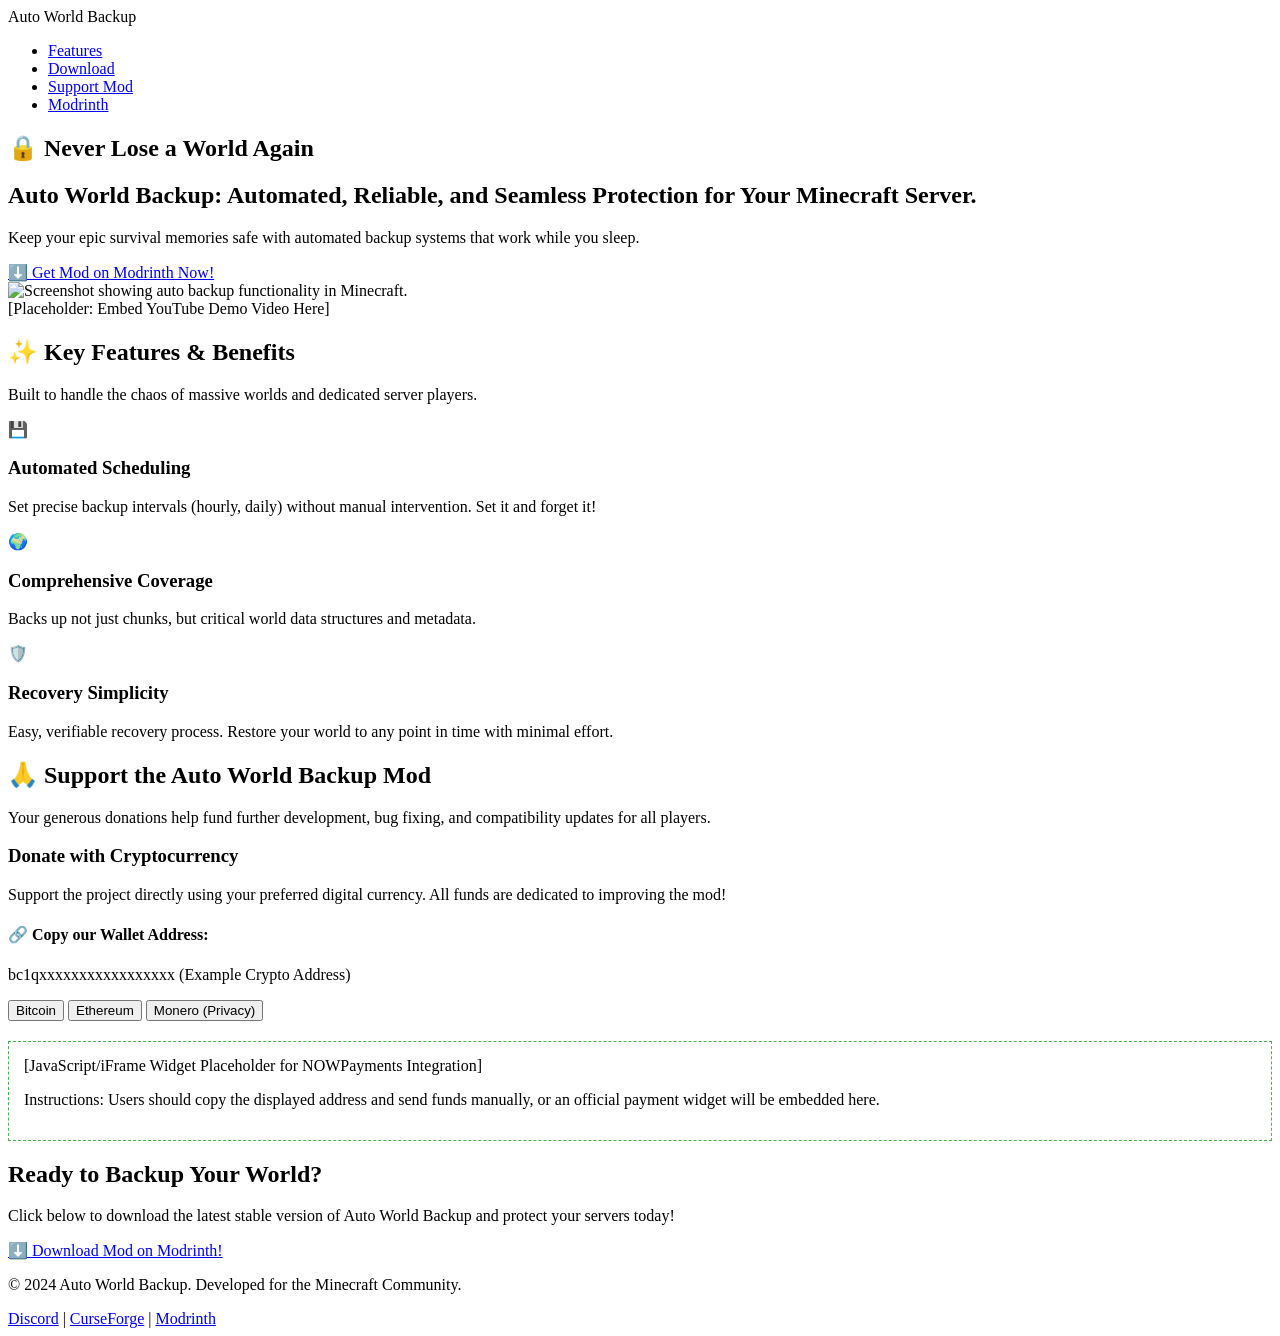
==== index.html @ f79dbda8 "Add files via upload" ====
<!DOCTYPE html>
<html lang="en">
<head>
    <meta charset="UTF-8">
    <meta name="viewport" content="width=device-width, initial-scale=1.0">
    <title>Auto World Backup | Minecraft Mod</title>
    <!-- Link the CSS file -->
    <link rel="stylesheet" href="css/style.css">
    <!-- Basic accessibility improvement (optional: use a Google Font link here) -->
    <link href="https://fonts.googleapis.com/css2?family=Press+Start+2P&display=swap&family=Roboto:wght@400;700&display=swap" rel="stylesheet">
</head>

<body>
    <!-- Header and Navigation -->
    <header class="container nav-bar">
        <div class="logo">Auto World Backup</div>
        <nav role="navigation" aria-label="Main navigation">
            <ul>
                <li><a href="#features">Features</a></li>
                <li><a href="#download">Download</a></li>
                <li><a href="#donate">Support Mod</a></li>
                <li><a href="#" class="cta-button nav-btn-cta">Modrinth</a></li>
            </ul>
        </nav>
    </header>

    <!-- Hero Section (Promotional Showcase) -->
    <section id="hero" class="hero-section">
        <div class="container hero-content">
            <h1>🔒 Never Lose a World Again</h1>
            <h2>Auto World Backup: Automated, Reliable, and Seamless Protection for Your Minecraft Server.</h2>
            <p class="subheading">Keep your epic survival memories safe with automated backup systems that work while you sleep.</p>
            
            <!-- Primary Download CTA -->
            <a href="https://modrinth.com/mod/auto-backup-world" target="_blank" class="cta-button large-cta">
                ⬇️ Get Mod on Modrinth Now!
            </a>

            <div class="hero-visuals">
                <!-- Placeholder for video or main screenshot -->
                <img src="assets/img/mod-screenshot-1.png" alt="Screenshot showing auto backup functionality in Minecraft." class="responsive-image">
                <div class="video-placeholder">[Placeholder: Embed YouTube Demo Video Here]</div>
            </div>
        </div>
    </section>

    <!-- Features Section -->
    <section id="features" class="section bg-darker">
        <div class="container">
            <h2 class="section-title">✨ Key Features & Benefits</h2>
            <p class="section-subtitle">Built to handle the chaos of massive worlds and dedicated server players.</p>

            <div class="feature-grid">
                <!-- Feature 1 -->
                <div class="feature-card fade-in" aria-labelledby="feature1-title">
                    <span class="icon">💾</span>
                    <h3>Automated Scheduling</h3>
                    <p id="feature1-title">Set precise backup intervals (hourly, daily) without manual intervention. Set it and forget it!</p>
                </div>

                <!-- Feature 2 -->
                <div class="feature-card fade-in" aria-labelledby="feature2-title">
                    <span class="icon">🌍</span>
                    <h3>Comprehensive Coverage</h3>
                    <p id="feature2-title">Backs up not just chunks, but critical world data structures and metadata.</p>
                </div>

                <!-- Feature 3 -->
                <div class="feature-card fade-in" aria-labelledby="feature3-title">
                    <span class="icon">🛡️</span>
                    <h3>Recovery Simplicity</h3>
                    <p id="feature3-title">Easy, verifiable recovery process. Restore your world to any point in time with minimal effort.</p>
                </div>
            </div>
        </div>
    </section>

    <!-- Donation/Support Section (NOWPayments Integration) -->
    <section id="donate" class="section donation-section">
        <div class="container donate-content">
            <h2>🙏 Support the Auto World Backup Mod</h2>
            <p class="subtitle">Your generous donations help fund further development, bug fixing, and compatibility updates for all players.</p>
            
            <!-- Donation CTA Block -->
            <div class="donation-box">
                <h3>Donate with Cryptocurrency</h3>
                <p>Support the project directly using your preferred digital currency. All funds are dedicated to improving the mod!</p>

                <!-- Placeholder for NOWPayments Widget/Inputs -->
                <div id="nowpayments-widget" class="npw-placeholder">
                    <h4>🔗 Copy our Wallet Address:</h4>
                    <p class="address">bc1qxxxxxxxxxxxxxxxxx (Example Crypto Address)</p>
                    
                    <div class="crypto-buttons">
                        <button class="donate-btn" data-coin="BTC">Bitcoin</button>
                        <button class="donate-btn" data-coin="ETH">Ethereum</button>
                        <button class="donate-btn" data-coin="XMR">Monero (Privacy)</button>
                    </div>

                    <!-- This is where the actual NOWPayments JS widget embed will go -->
                    <div id="nowpayments-form-area" style="margin-top: 20px; padding: 15px; border: 1px dashed #4CAF50;">
                        [JavaScript/iFrame Widget Placeholder for NOWPayments Integration]
                        <p>Instructions: Users should copy the displayed address and send funds manually, or an official payment widget will be embedded here.</p>
                    </div>
                </div>
            </div>
        </div>
    </section>

    <!-- Final CTA / Download Repeat -->
    <section id="download" class="hero-cta bg-secondary">
        <div class="container cta-content">
            <h2>Ready to Backup Your World?</h2>
            <p>Click below to download the latest stable version of Auto World Backup and protect your servers today!</p>
             <a href="https://modrinth.com/mod/auto-backup-world" target="_blank" class="cta-button large-cta cta-final">
                ⬇️ Download Mod on Modrinth!
            </a>
        </div>
    </section>

    <!-- Footer -->
    <footer>
        <div class="container">
            <p>&copy; 2024 Auto World Backup. Developed for the Minecraft Community.</p>
            <div class="social-links" role="list">
                <a href="#" aria-label="Discord link">Discord</a> |
                <a href="#" aria-label="CurseForge link">CurseForge</a> |
                <a href="#" aria-label="Modrinth link">Modrinth</a>
            </div>
        </div>
    </footer>

    <!-- Link the JavaScript file -->
    <script src="js/script.js"></script>
</body>
</html>
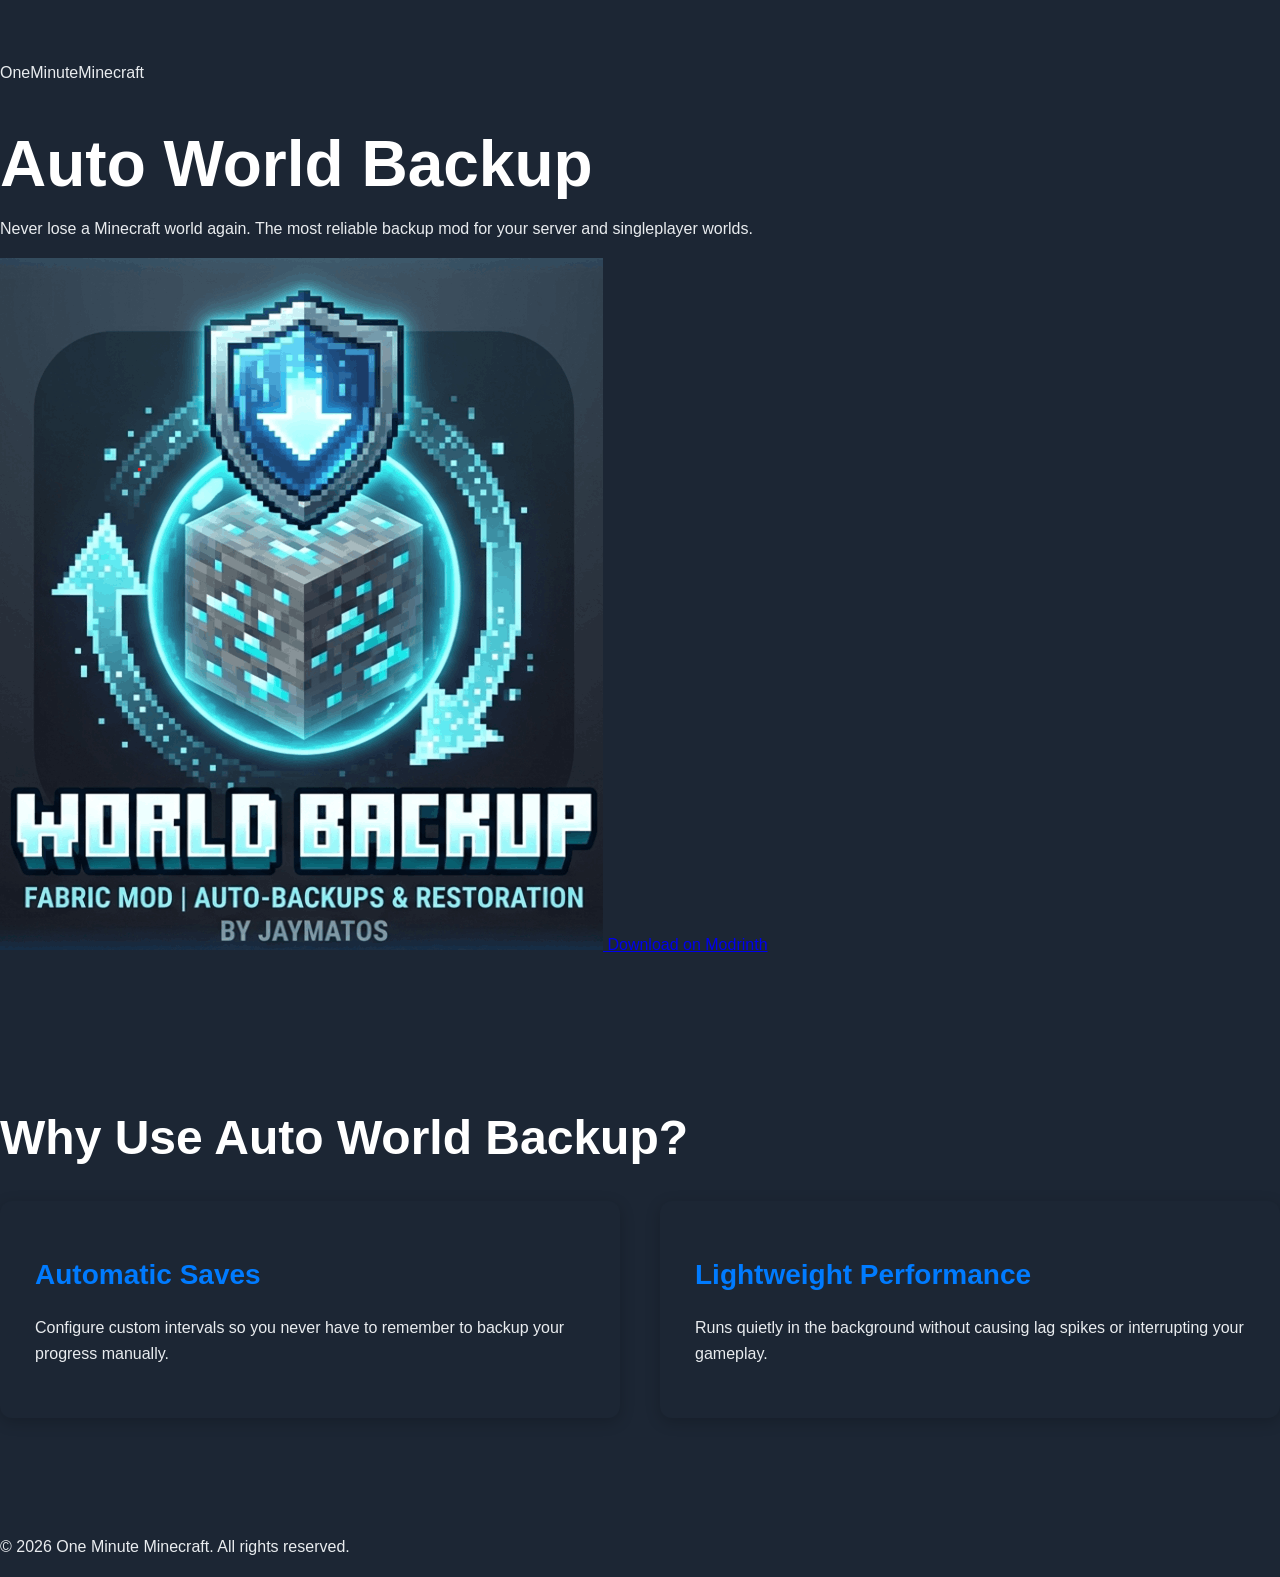
==== commit 015e56a5: "Update index.html" ====
--- a/index.html
+++ b/index.html
@@ -3,134 +3,43 @@
 <head>
     <meta charset="UTF-8">
     <meta name="viewport" content="width=device-width, initial-scale=1.0">
-    <title>Auto World Backup | Minecraft Mod</title>
-    <!-- Link the CSS file -->
+    <title>Auto World Backup | One Minute Minecraft</title>
     <link rel="stylesheet" href="css/style.css">
-    <!-- Basic accessibility improvement (optional: use a Google Font link here) -->
-    <link href="https://fonts.googleapis.com/css2?family=Press+Start+2P&display=swap&family=Roboto:wght@400;700&display=swap" rel="stylesheet">
+    <!-- Clean, modern sans-serif font -->
+    <link href="https://fonts.googleapis.com/css2?family=Inter:wght@400;600;800&display=swap" rel="stylesheet">
 </head>
+<body>
+    <nav class="navbar">
+        <div class="logo">OneMinuteMinecraft</div>
+    </nav>
 
-<body>
-    <!-- Header and Navigation -->
-    <header class="container nav-bar">
-        <div class="logo">Auto World Backup</div>
-        <nav role="navigation" aria-label="Main navigation">
-            <ul>
-                <li><a href="#features">Features</a></li>
-                <li><a href="#download">Download</a></li>
-                <li><a href="#donate">Support Mod</a></li>
-                <li><a href="#" class="cta-button nav-btn-cta">Modrinth</a></li>
-            </ul>
-        </nav>
+    <header class="hero" id="top">
+        <div class="hero-content">
+            <h1>Auto World Backup</h1>
+            <p>Never lose a Minecraft world again. The most reliable backup mod for your server and singleplayer worlds.</p>
+            <a href="https://modrinth.com/mod/auto-world-backup" class="btn modrinth-btn" target="_blank" rel="noopener noreferrer">
+                <img src="img/modrinth_logo.png" alt="Modrinth Logo" class="btn-icon">
+                Download on Modrinth
+            </a>
+        </div>
     </header>
 
-    <!-- Hero Section (Promotional Showcase) -->
-    <section id="hero" class="hero-section">
-        <div class="container hero-content">
-            <h1>🔒 Never Lose a World Again</h1>
-            <h2>Auto World Backup: Automated, Reliable, and Seamless Protection for Your Minecraft Server.</h2>
-            <p class="subheading">Keep your epic survival memories safe with automated backup systems that work while you sleep.</p>
-            
-            <!-- Primary Download CTA -->
-            <a href="https://modrinth.com/mod/auto-backup-world" target="_blank" class="cta-button large-cta">
-                ⬇️ Get Mod on Modrinth Now!
-            </a>
-
-            <div class="hero-visuals">
-                <!-- Placeholder for video or main screenshot -->
-                <img src="assets/img/mod-screenshot-1.png" alt="Screenshot showing auto backup functionality in Minecraft." class="responsive-image">
-                <div class="video-placeholder">[Placeholder: Embed YouTube Demo Video Here]</div>
+    <section class="features" id="features">
+        <h2>Why Use Auto World Backup?</h2>
+        <div class="feature-grid">
+            <div class="feature-card">
+                <h3>Automatic Saves</h3>
+                <p>Configure custom intervals so you never have to remember to backup your progress manually.</p>
+            </div>
+            <div class="feature-card">
+                <h3>Lightweight Performance</h3>
+                <p>Runs quietly in the background without causing lag spikes or interrupting your gameplay.</p>
             </div>
         </div>
     </section>
 
-    <!-- Features Section -->
-    <section id="features" class="section bg-darker">
-        <div class="container">
-            <h2 class="section-title">✨ Key Features & Benefits</h2>
-            <p class="section-subtitle">Built to handle the chaos of massive worlds and dedicated server players.</p>
-
-            <div class="feature-grid">
-                <!-- Feature 1 -->
-                <div class="feature-card fade-in" aria-labelledby="feature1-title">
-                    <span class="icon">💾</span>
-                    <h3>Automated Scheduling</h3>
-                    <p id="feature1-title">Set precise backup intervals (hourly, daily) without manual intervention. Set it and forget it!</p>
-                </div>
-
-                <!-- Feature 2 -->
-                <div class="feature-card fade-in" aria-labelledby="feature2-title">
-                    <span class="icon">🌍</span>
-                    <h3>Comprehensive Coverage</h3>
-                    <p id="feature2-title">Backs up not just chunks, but critical world data structures and metadata.</p>
-                </div>
-
-                <!-- Feature 3 -->
-                <div class="feature-card fade-in" aria-labelledby="feature3-title">
-                    <span class="icon">🛡️</span>
-                    <h3>Recovery Simplicity</h3>
-                    <p id="feature3-title">Easy, verifiable recovery process. Restore your world to any point in time with minimal effort.</p>
-                </div>
-            </div>
-        </div>
-    </section>
-
-    <!-- Donation/Support Section (NOWPayments Integration) -->
-    <section id="donate" class="section donation-section">
-        <div class="container donate-content">
-            <h2>🙏 Support the Auto World Backup Mod</h2>
-            <p class="subtitle">Your generous donations help fund further development, bug fixing, and compatibility updates for all players.</p>
-            
-            <!-- Donation CTA Block -->
-            <div class="donation-box">
-                <h3>Donate with Cryptocurrency</h3>
-                <p>Support the project directly using your preferred digital currency. All funds are dedicated to improving the mod!</p>
-
-                <!-- Placeholder for NOWPayments Widget/Inputs -->
-                <div id="nowpayments-widget" class="npw-placeholder">
-                    <h4>🔗 Copy our Wallet Address:</h4>
-                    <p class="address">bc1qxxxxxxxxxxxxxxxxx (Example Crypto Address)</p>
-                    
-                    <div class="crypto-buttons">
-                        <button class="donate-btn" data-coin="BTC">Bitcoin</button>
-                        <button class="donate-btn" data-coin="ETH">Ethereum</button>
-                        <button class="donate-btn" data-coin="XMR">Monero (Privacy)</button>
-                    </div>
-
-                    <!-- This is where the actual NOWPayments JS widget embed will go -->
-                    <div id="nowpayments-form-area" style="margin-top: 20px; padding: 15px; border: 1px dashed #4CAF50;">
-                        [JavaScript/iFrame Widget Placeholder for NOWPayments Integration]
-                        <p>Instructions: Users should copy the displayed address and send funds manually, or an official payment widget will be embedded here.</p>
-                    </div>
-                </div>
-            </div>
-        </div>
-    </section>
-
-    <!-- Final CTA / Download Repeat -->
-    <section id="download" class="hero-cta bg-secondary">
-        <div class="container cta-content">
-            <h2>Ready to Backup Your World?</h2>
-            <p>Click below to download the latest stable version of Auto World Backup and protect your servers today!</p>
-             <a href="https://modrinth.com/mod/auto-backup-world" target="_blank" class="cta-button large-cta cta-final">
-                ⬇️ Download Mod on Modrinth!
-            </a>
-        </div>
-    </section>
-
-    <!-- Footer -->
     <footer>
-        <div class="container">
-            <p>&copy; 2024 Auto World Backup. Developed for the Minecraft Community.</p>
-            <div class="social-links" role="list">
-                <a href="#" aria-label="Discord link">Discord</a> |
-                <a href="#" aria-label="CurseForge link">CurseForge</a> |
-                <a href="#" aria-label="Modrinth link">Modrinth</a>
-            </div>
-        </div>
+        <p>&copy; 2026 One Minute Minecraft. All rights reserved.</p>
     </footer>
-
-    <!-- Link the JavaScript file -->
-    <script src="js/script.js"></script>
 </body>
 </html>
--- a/css/style.css
+++ b/css/style.css
@@ -0,0 +1,259 @@
+/* ============================================================== */
+/* REVITALIZED GLOBAL STYLESHEET: AUTO WORLD BACKUP V2.0         */
+/* Goal: Modern, professional, high-contrast, and fluid UX experience. */
+/* =============================================================== */
+
+/* -------------------------- 1. COLOR PALETTE & VARIABLES -------------------------- */
+
+/* Defining a sophisticated palette suitable for tech/gaming aesthetics */
+:root {
+    /* Primary Colors (Minecraft/Tech Inspired) */
+    --color-primary: #007bff;       /* Vibrant Blue - Reliability, Technology */
+    --color-secondary: #ffc107;     /* Amber Yellow - Accent, Warning, Highlight */
+    --color-success: #28a745;      /* Green - Success, Action (e.g., Backup Complete) */
+
+    /* Neutral & Background Colors */
+    --color-dark-navy: #1c2634;    /* Deep Charcoal/Navy - Main background color */
+    --color-card-bg: #273548;      /* Slightly lighter dark for cards/sections */
+    --color-text-light: #e9ecef;   /* Off-white text (better contrast than pure white) */
+    --color-text-muted: #adb5bd;   /* Gray for secondary info, subtitles */
+
+    /* Transitions & Easing */
+    --transition-duration: 0.3s;
+    --transition-timing: cubic-bezier(0.25, 0.8, 0.25, 1); /* Smooth ease-in-out curve */
+}
+
+/* -------------------------- 2. BASE & RESET STYLES -------------------------- */
+
+* {
+    box-sizing: border-box;
+}
+
+body {
+    font-family: 'Roboto', sans-serif; /* Highly readable, modern standard font */
+    line-height: 1.65;
+    color: var(--color-text-light);
+    background-color: var(--color-dark-navy);
+    margin: 0;
+    padding-top: 60px; /* Space for fixed header */
+}
+
+/* Utility Class for Flexbox Layout */
+.flex {
+    display: flex;
+    gap: 20px;
+    align-items: center;
+}
+
+/* Container Padding */
+.container {
+    max-width: 1280px;
+    margin: 0 auto;
+    padding: 0 25px;
+}
+
+
+/* -------------------------- 3. TYPOGRAPHY ENHANCEMENT -------------------------- */
+
+h1, h2, h3 {
+    font-family: 'Press Start 2P', cursive, sans-serif; /* Keep the gaming flair for headings */
+    color: #ffffff;
+    margin-bottom: 0.8rem;
+}
+
+/* Heading Sizes (Responsive Scaling) */
+h1 { font-size: clamp(2.5rem, 6vw, 4rem); line-height: 1.1; margin-bottom: 0.5rem;}
+h2 { font-size: clamp(2rem, 4vw, 3rem); margin-bottom: 1.5rem; }
+h3 { font-size: 1.75rem; color: var(--color-primary); margin-top: 1rem; }
+
+p {
+    margin-bottom: 1rem;
+}
+
+/* Subheadings and Lead Paragraphs */
+.lead, .subheading {
+    font-size: 1.25rem;
+    color: var(--color-text-light);
+    max-width: 800px;
+    margin: 0 auto 30px;
+}
+
+/* -------------------------- 4. ANIMATIONS & TRANSITIONS (The "Polish") -------------------------- */
+
+/* General rule for smooth transitions on all interactive elements */
+button, a, .card {
+    transition: transform var(--transition-duration) var(--transition-timing), 
+                box-shadow var(--transition-duration) var(--transition-timing);
+}
+
+/* Subtle lift effect on hover for cards/buttons */
+.hover-lift {
+    transition: all var(--transition-duration) ease-in-out;
+    box-shadow: 0 8px 25px rgba(0, 0, 0, 0.3);
+}
+
+/* Fade-in effect for sections (Can be triggered by JS on scroll) */
+@keyframes fadeIn {
+    from { opacity: 0; transform: translateY(20px); }
+    to { opacity: 1; transform: translateY(0); }
+}
+.animate-fade-in {
+    opacity: 0; /* Initial state for JS to trigger the animation */
+    animation: fadeIn 0.8s ease-out forwards;
+}
+
+/* -------------------------- 5. COMPONENT STYLING -------------------------- */
+
+/* --- Navigation Bar (Header) --- */
+.nav-bar {
+    background-color: var(--color-card-bg);
+    position: fixed; /* Keeps navigation visible while scrolling */
+    width: 100%;
+    z-index: 1000;
+    box-shadow: 0 4px 15px rgba(0, 0, 0, 0.3);
+}
+
+/* --- Buttons & CTAs (Crucial UX Element) --- */
+.cta-button {
+    display: inline-block;
+    padding: 12px 30px;
+    border-radius: 8px;
+    font-weight: 700;
+    text-transform: uppercase;
+    letter-spacing: 0.5px;
+    cursor: pointer;
+    /* Base appearance */
+    background-color: var(--color-success); /* Use the primary success color here */
+    color: #fff;
+    border: none;
+}
+
+/* Primary large button style */
+.large {
+    padding: 15px 40px;
+    font-size: 1.2em;
+    margin: 30px auto;
+    display: block; /* Forces it to take up its own line for visual impact */
+}
+
+/* Enhanced Hover Effect */
+.cta-button:hover {
+    background-color: #218838; /* Slightly darker green on hover */
+    transform: translateY(-3px); /* Subtle lift animation */
+    box-shadow: 0 6px 20px rgba(40, 167, 69, 0.4);
+}
+
+/* Secondary buttons (like navigation links) */
+.cta-link {
+    color: var(--color-secondary);
+    border: 1px solid var(--color-secondary);
+    padding: 8px 15px;
+    border-radius: 5px;
+}
+.cta-link:hover {
+    background-color: #ffdd79;
+    color: var(--color-dark-navy);
+    transform: none; /* Override hover lift for the nav */
+    box-shadow: none;
+}
+
+/* --- Section Styling --- */
+section {
+    padding: 100px 0;
+}
+
+.bg-secondary {
+    background-color: var(--color-card-bg);
+}
+
+/* Feature Cards (The most critical component for visual appeal) */
+.feature-grid {
+    display: grid;
+    grid-template-columns: repeat(auto-fit, minmax(300px, 1fr));
+    gap: 40px;
+}
+
+.feature-card {
+    background: var(--color-dark-navy); /* Use the deepest color for contrast */
+    padding: 35px;
+    border-radius: 12px;
+    box-shadow: 0 4px 15px rgba(0, 0, 0, 0.2);
+}
+
+/* Hover Effect Enhancement */
+.feature-card:hover {
+    transform: translateY(-8px); /* More noticeable lift */
+    box-shadow: 0 15px 35px rgba(0, 0, 0, 0.6), var(--color-primary) 0 0 1px;
+}
+
+/* --- Donation Section Styling (Crypto & Buttons) --- */
+#donation {
+    background-color: #1d273a; /* Slightly distinct background for the support section */
+}
+
+.donation-box h3 {
+    margin-bottom: 20px;
+}
+
+/* Button Groups for Crypto selection */
+.crypto-button-group {
+    display: flex;
+    justify-content: center;
+    gap: 15px;
+    flex-wrap: wrap;
+}
+.donate-btn {
+    padding: 10px 25px;
+    background-color: var(--color-primary);
+    color: #fff;
+    border: none;
+    border-radius: 6px;
+    cursor: pointer;
+    transition: background-color 0.2s, transform 0.1s;
+}
+
+.donate-btn:hover {
+    background-color: var(--color-success);
+    transform: translateY(-2px);
+}
+
+
+/* -------------------------- 6. RESPONSIVENESS (Mobile First) -------------------------- */
+
+@media (max-width: 992px) {
+    h1 { font-size: clamp(2rem, 8vw, 3rem); }
+    h2 { font-size: clamp(1.75rem, 4vw, 2.2rem); }
+
+    /* Adjusting the main layout to stack content on smaller screens */
+    .hero-visuals {
+        flex-direction: column;
+        text-align: center;
+    }
+    .text-content {
+        order: 1; /* Ensure text comes first on mobile view */
+    }
+
+     /* Feature Grid collapses gracefully */
+    .feature-grid {
+        grid-template-columns: 1fr;
+    }
+}
+
+@media (max-width: 576px) {
+    .nav-bar {
+        padding: 10px 25px;
+    }
+    /* Stack navigation items vertically */
+    nav ul {
+        flex-direction: column;
+        gap: 10px;
+        text-align: center;
+    }
+    .cta-link {
+        margin-top: 10px;
+    }
+
+    .container {
+        padding: 0 15px;
+    }
+}
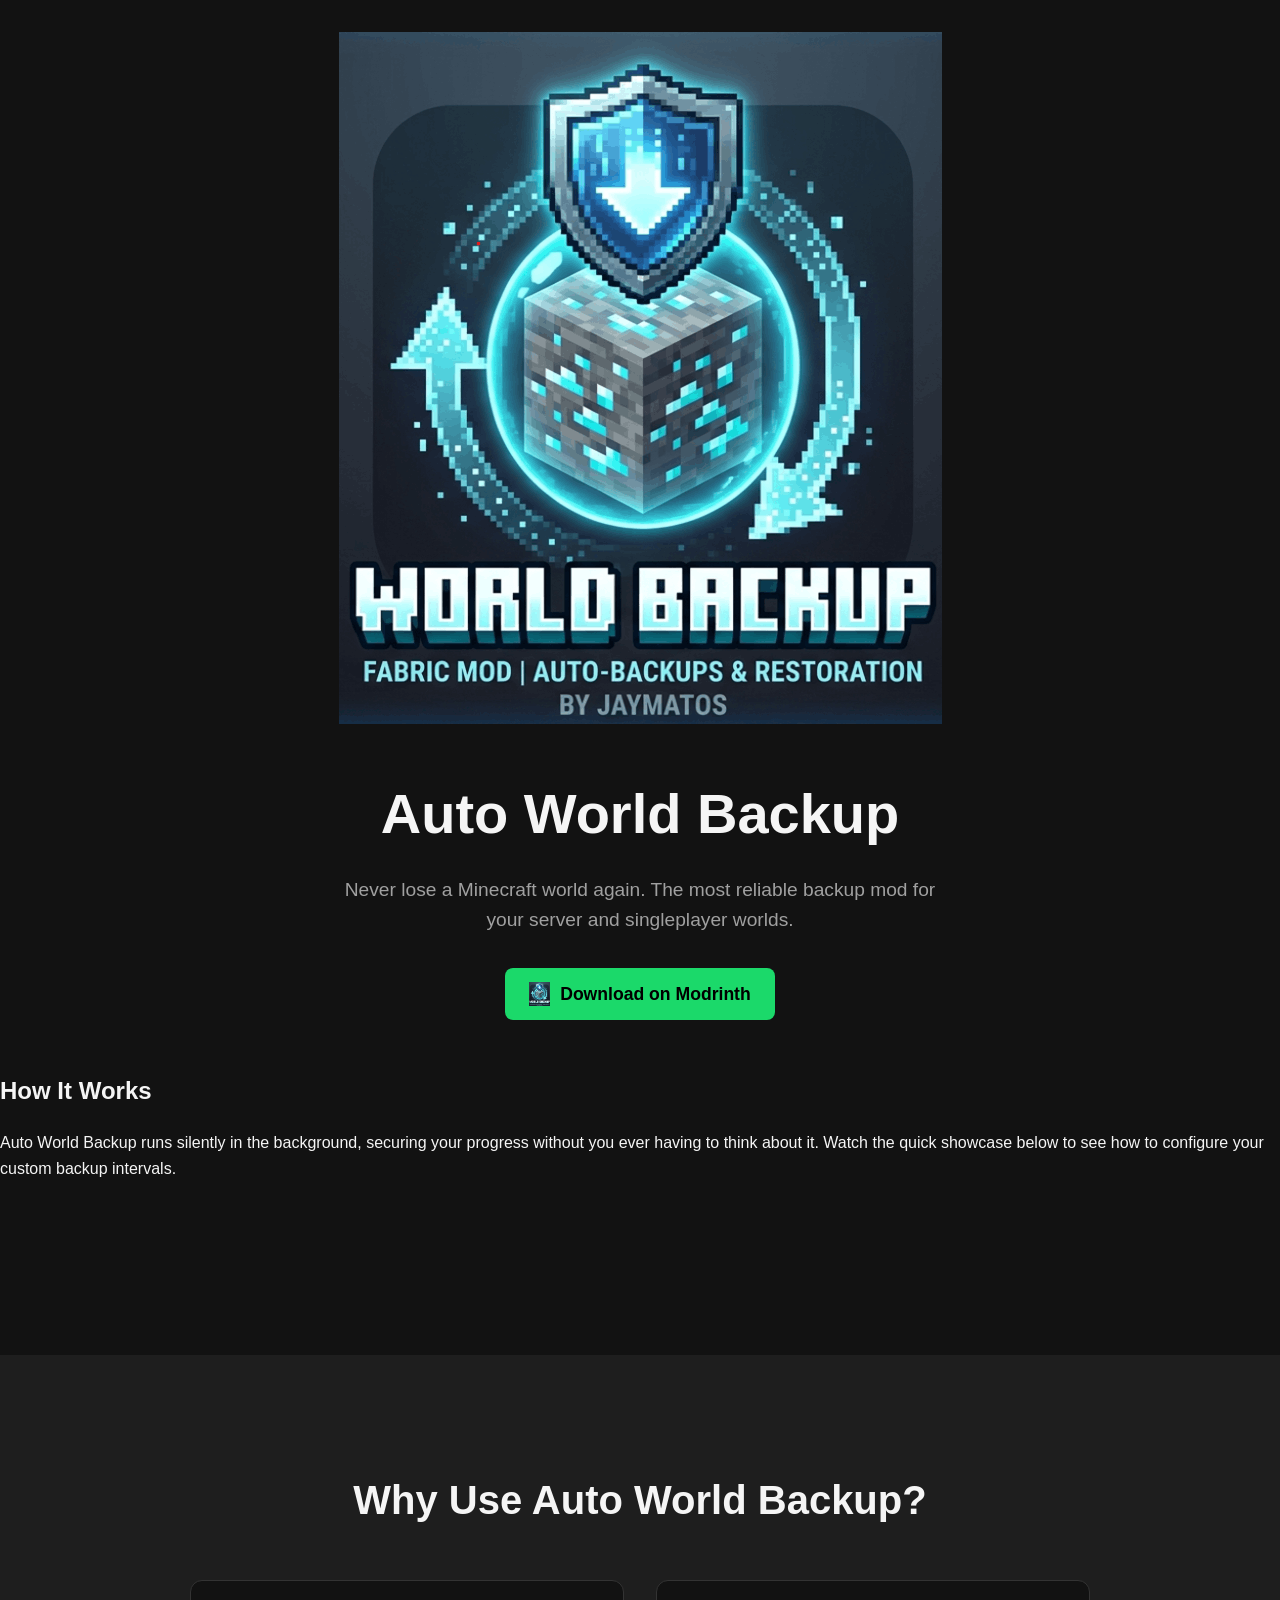
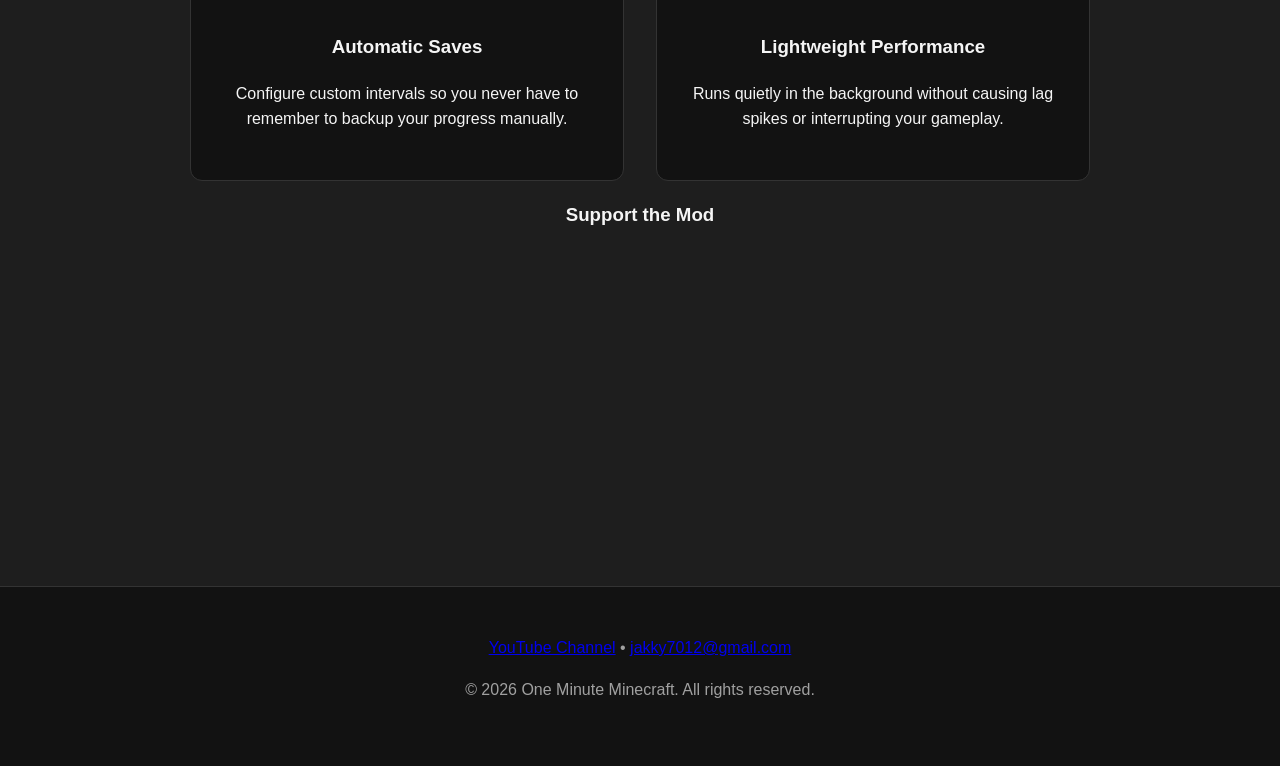
==== commit bf26b910: "Update index.html" ====
--- a/index.html
+++ b/index.html
@@ -3,18 +3,25 @@
 <head>
     <meta charset="UTF-8">
     <meta name="viewport" content="width=device-width, initial-scale=1.0">
-    <title>Auto World Backup | One Minute Minecraft</title>
+    
+    <!-- SEO Optimization -->
+    <title>Auto World Backup Mod | Reliable Minecraft World Saves</title>
+    <meta name="description" content="Download Auto World Backup for Minecraft. A lightweight, reliable mod for automatic server and singleplayer world saves. Never lose your Minecraft world again.">
+    
+    <!-- Website Icon (Favicon) -->
+    <link rel="icon" type="image/png" href="img/modrinth_logo.png">
+    
     <link rel="stylesheet" href="css/style.css">
-    <!-- Clean, modern sans-serif font -->
     <link href="https://fonts.googleapis.com/css2?family=Inter:wght@400;600;800&display=swap" rel="stylesheet">
 </head>
 <body>
-    <nav class="navbar">
-        <div class="logo">OneMinuteMinecraft</div>
-    </nav>
+    <!-- Top Nav has been removed as requested -->
 
     <header class="hero" id="top">
         <div class="hero-content">
+            <!-- Big Hero Icon -->
+            <img src="img/modrinth_logo.png" alt="Auto World Backup Icon" class="hero-icon">
+            
             <h1>Auto World Backup</h1>
             <p>Never lose a Minecraft world again. The most reliable backup mod for your server and singleplayer worlds.</p>
             <a href="https://modrinth.com/mod/auto-world-backup" class="btn modrinth-btn" target="_blank" rel="noopener noreferrer">
@@ -24,22 +31,54 @@
         </div>
     </header>
 
+    <!-- New Video & Description Section -->
+    <section class="video-showcase">
+        <div class="showcase-content reveal-hidden">
+            <h2>How It Works</h2>
+            <p>Auto World Backup runs silently in the background, securing your progress without you ever having to think about it. Watch the quick showcase below to see how to configure your custom backup intervals.</p>
+            
+            <!-- YouTube Video Placeholder -->
+            <div class="video-wrapper">
+                <!-- Replace 'YOUR_VIDEO_ID' with the actual ID from your YouTube link later -->
+                <iframe src="https://www.youtube.com/embed/YOUR_VIDEO_ID" title="YouTube video player" frameborder="0" allow="accelerometer; autoplay; clipboard-write; encrypted-media; gyroscope; picture-in-picture" allowfullscreen></iframe>
+            </div>
+        </div>
+    </section>
+
     <section class="features" id="features">
         <h2>Why Use Auto World Backup?</h2>
         <div class="feature-grid">
-            <div class="feature-card">
+            <div class="feature-card reveal-hidden">
                 <h3>Automatic Saves</h3>
                 <p>Configure custom intervals so you never have to remember to backup your progress manually.</p>
             </div>
-            <div class="feature-card">
+            <div class="feature-card reveal-hidden">
                 <h3>Lightweight Performance</h3>
                 <p>Runs quietly in the background without causing lag spikes or interrupting your gameplay.</p>
+            </div>
+        </div>
+
+        <!-- NOWpayments Donation Box Section -->
+        <div class="donation-section reveal-hidden">
+            <h3>Support the Mod</h3>
+            <div class="donation-box">
+                <!-- NOWpayments Iframe Placeholder -->
+                <!-- You will paste the iframe code NOWpayments gives you right here -->
+                <iframe src="about:blank" width="100%" height="250" style="border: none;" title="NOWpayments Donation Box"></iframe>
             </div>
         </div>
     </section>
 
     <footer>
+        <!-- New YouTube and Email Links -->
+        <div class="footer-links">
+            <a href="https://www.youtube.com/@JakkyOneMinute" target="_blank" rel="noopener noreferrer">YouTube Channel</a>
+            <span class="divider">•</span>
+            <a href="mailto:jakky7012@gmail.com">jakky7012@gmail.com</a>
+        </div>
         <p>&copy; 2026 One Minute Minecraft. All rights reserved.</p>
     </footer>
+
+    <script src="js/script.js"></script>
 </body>
 </html>
--- a/css/style.css
+++ b/css/style.css
@@ -1,259 +1,155 @@
-/* ============================================================== */
-/* REVITALIZED GLOBAL STYLESHEET: AUTO WORLD BACKUP V2.0         */
-/* Goal: Modern, professional, high-contrast, and fluid UX experience. */
-/* =============================================================== */
-
-/* -------------------------- 1. COLOR PALETTE & VARIABLES -------------------------- */
-
-/* Defining a sophisticated palette suitable for tech/gaming aesthetics */
-:root {
-    /* Primary Colors (Minecraft/Tech Inspired) */
-    --color-primary: #007bff;       /* Vibrant Blue - Reliability, Technology */
-    --color-secondary: #ffc107;     /* Amber Yellow - Accent, Warning, Highlight */
-    --color-success: #28a745;      /* Green - Success, Action (e.g., Backup Complete) */
-
-    /* Neutral & Background Colors */
-    --color-dark-navy: #1c2634;    /* Deep Charcoal/Navy - Main background color */
-    --color-card-bg: #273548;      /* Slightly lighter dark for cards/sections */
-    --color-text-light: #e9ecef;   /* Off-white text (better contrast than pure white) */
-    --color-text-muted: #adb5bd;   /* Gray for secondary info, subtitles */
-
-    /* Transitions & Easing */
-    --transition-duration: 0.3s;
-    --transition-timing: cubic-bezier(0.25, 0.8, 0.25, 1); /* Smooth ease-in-out curve */
+/* Enables smooth scrolling for the entire page */
+html {
+    scroll-behavior: smooth;
 }
 
-/* -------------------------- 2. BASE & RESET STYLES -------------------------- */
-
-* {
-    box-sizing: border-box;
+:root {
+    /* Sleek Dark Mode & Modrinth Green */
+    --bg-color: #121212;
+    --surface-color: #1e1e1e;
+    --text-main: #f5f5f5;
+    --text-muted: #a0a0a0;
+    --modrinth-green: #1bd96a;
+    --modrinth-green-hover: #16b859;
 }
 
 body {
-    font-family: 'Roboto', sans-serif; /* Highly readable, modern standard font */
-    line-height: 1.65;
-    color: var(--color-text-light);
-    background-color: var(--color-dark-navy);
+    background-color: var(--bg-color);
+    color: var(--text-main);
+    font-family: 'Inter', sans-serif;
     margin: 0;
-    padding-top: 60px; /* Space for fixed header */
+    padding: 0;
+    line-height: 1.6;
 }
 
-/* Utility Class for Flexbox Layout */
-.flex {
-    display: flex;
-    gap: 20px;
-    align-items: center;
+.navbar {
+    padding: 1.5rem 2rem;
+    background-color: var(--bg-color);
+    border-bottom: 1px solid #333;
+    text-align: center;
 }
 
-/* Container Padding */
-.container {
-    max-width: 1280px;
-    margin: 0 auto;
-    padding: 0 25px;
+.logo {
+    font-weight: 800;
+    font-size: 1.5rem;
+    letter-spacing: 1px;
+    color: var(--text-main);
 }
 
-
-/* -------------------------- 3. TYPOGRAPHY ENHANCEMENT -------------------------- */
-
-h1, h2, h3 {
-    font-family: 'Press Start 2P', cursive, sans-serif; /* Keep the gaming flair for headings */
-    color: #ffffff;
-    margin-bottom: 0.8rem;
+.hero {
+    min-height: 80vh;
+    display: flex;
+    align-items: center;
+    justify-content: center;
+    text-align: center;
+    padding: 2rem;
+    /* Smooth fade-in animation on load */
+    animation: fadeIn 1s ease-out;
 }
 
-/* Heading Sizes (Responsive Scaling) */
-h1 { font-size: clamp(2.5rem, 6vw, 4rem); line-height: 1.1; margin-bottom: 0.5rem;}
-h2 { font-size: clamp(2rem, 4vw, 3rem); margin-bottom: 1.5rem; }
-h3 { font-size: 1.75rem; color: var(--color-primary); margin-top: 1rem; }
-
-p {
+.hero-content h1 {
+    font-size: 3.5rem;
     margin-bottom: 1rem;
+    color: var(--text-main);
 }
 
-/* Subheadings and Lead Paragraphs */
-.lead, .subheading {
-    font-size: 1.25rem;
-    color: var(--color-text-light);
-    max-width: 800px;
-    margin: 0 auto 30px;
+.hero-content p {
+    font-size: 1.2rem;
+    color: var(--text-muted);
+    max-width: 600px;
+    margin: 0 auto 2rem auto;
 }
 
-/* -------------------------- 4. ANIMATIONS & TRANSITIONS (The "Polish") -------------------------- */
-
-/* General rule for smooth transitions on all interactive elements */
-button, a, .card {
-    transition: transform var(--transition-duration) var(--transition-timing), 
-                box-shadow var(--transition-duration) var(--transition-timing);
+.btn {
+    display: inline-flex;
+    align-items: center;
+    gap: 10px;
+    padding: 12px 24px;
+    border-radius: 8px;
+    text-decoration: none;
+    font-weight: 600;
+    font-size: 1.1rem;
+    transition: all 0.3s ease;
 }
 
-/* Subtle lift effect on hover for cards/buttons */
-.hover-lift {
-    transition: all var(--transition-duration) ease-in-out;
-    box-shadow: 0 8px 25px rgba(0, 0, 0, 0.3);
+.modrinth-btn {
+    background-color: var(--modrinth-green);
+    color: #000;
 }
 
-/* Fade-in effect for sections (Can be triggered by JS on scroll) */
-@keyframes fadeIn {
-    from { opacity: 0; transform: translateY(20px); }
-    to { opacity: 1; transform: translateY(0); }
-}
-.animate-fade-in {
-    opacity: 0; /* Initial state for JS to trigger the animation */
-    animation: fadeIn 0.8s ease-out forwards;
+.modrinth-btn:hover {
+    background-color: var(--modrinth-green-hover);
+    transform: translateY(-3px);
+    box-shadow: 0 10px 20px rgba(27, 217, 106, 0.2);
 }
 
-/* -------------------------- 5. COMPONENT STYLING -------------------------- */
-
-/* --- Navigation Bar (Header) --- */
-.nav-bar {
-    background-color: var(--color-card-bg);
-    position: fixed; /* Keeps navigation visible while scrolling */
-    width: 100%;
-    z-index: 1000;
-    box-shadow: 0 4px 15px rgba(0, 0, 0, 0.3);
+.btn-icon {
+    height: 24px;
+    width: auto;
 }
 
-/* --- Buttons & CTAs (Crucial UX Element) --- */
-.cta-button {
-    display: inline-block;
-    padding: 12px 30px;
-    border-radius: 8px;
-    font-weight: 700;
-    text-transform: uppercase;
-    letter-spacing: 0.5px;
-    cursor: pointer;
-    /* Base appearance */
-    background-color: var(--color-success); /* Use the primary success color here */
-    color: #fff;
-    border: none;
+.features {
+    padding: 5rem 2rem;
+    background-color: var(--surface-color);
+    text-align: center;
 }
 
-/* Primary large button style */
-.large {
-    padding: 15px 40px;
-    font-size: 1.2em;
-    margin: 30px auto;
-    display: block; /* Forces it to take up its own line for visual impact */
+.features h2 {
+    font-size: 2.5rem;
+    margin-bottom: 3rem;
 }
 
-/* Enhanced Hover Effect */
-.cta-button:hover {
-    background-color: #218838; /* Slightly darker green on hover */
-    transform: translateY(-3px); /* Subtle lift animation */
-    box-shadow: 0 6px 20px rgba(40, 167, 69, 0.4);
-}
-
-/* Secondary buttons (like navigation links) */
-.cta-link {
-    color: var(--color-secondary);
-    border: 1px solid var(--color-secondary);
-    padding: 8px 15px;
-    border-radius: 5px;
-}
-.cta-link:hover {
-    background-color: #ffdd79;
-    color: var(--color-dark-navy);
-    transform: none; /* Override hover lift for the nav */
-    box-shadow: none;
-}
-
-/* --- Section Styling --- */
-section {
-    padding: 100px 0;
-}
-
-.bg-secondary {
-    background-color: var(--color-card-bg);
-}
-
-/* Feature Cards (The most critical component for visual appeal) */
 .feature-grid {
-    display: grid;
-    grid-template-columns: repeat(auto-fit, minmax(300px, 1fr));
-    gap: 40px;
+    display: flex;
+    justify-content: center;
+    gap: 2rem;
+    max-width: 900px;
+    margin: 0 auto;
+    flex-wrap: wrap;
 }
 
 .feature-card {
-    background: var(--color-dark-navy); /* Use the deepest color for contrast */
-    padding: 35px;
+    background-color: var(--bg-color);
+    padding: 2rem;
     border-radius: 12px;
-    box-shadow: 0 4px 15px rgba(0, 0, 0, 0.2);
+    flex: 1;
+    min-width: 250px;
+    border: 1px solid #333;
+    transition: transform 0.3s ease;
 }
 
-/* Hover Effect Enhancement */
 .feature-card:hover {
-    transform: translateY(-8px); /* More noticeable lift */
-    box-shadow: 0 15px 35px rgba(0, 0, 0, 0.6), var(--color-primary) 0 0 1px;
+    transform: translateY(-5px);
 }
 
-/* --- Donation Section Styling (Crypto & Buttons) --- */
-#donation {
-    background-color: #1d273a; /* Slightly distinct background for the support section */
+footer {
+    text-align: center;
+    padding: 3rem 2rem;
+    background-color: var(--bg-color);
+    color: var(--text-muted);
+    border-top: 1px solid #333;
 }
 
-.donation-box h3 {
-    margin-bottom: 20px;
+/* Keyframes for smooth animations */
+@keyframes fadeIn {
+    from {
+        opacity: 0;
+        transform: translateY(20px);
+    }
+    to {
+        opacity: 1;
+        transform: translateY(0);
+        
+        /* Scroll Reveal Styles - Triggered by JS */
+.reveal-hidden {
+    opacity: 0;
+    transform: translateY(30px);
+    transition: all 0.8s ease-out;
 }
 
-/* Button Groups for Crypto selection */
-.crypto-button-group {
-    display: flex;
-    justify-content: center;
-    gap: 15px;
-    flex-wrap: wrap;
+.reveal-visible {
+    opacity: 1;
+    transform: translateY(0);
 }
-.donate-btn {
-    padding: 10px 25px;
-    background-color: var(--color-primary);
-    color: #fff;
-    border: none;
-    border-radius: 6px;
-    cursor: pointer;
-    transition: background-color 0.2s, transform 0.1s;
-}
-
-.donate-btn:hover {
-    background-color: var(--color-success);
-    transform: translateY(-2px);
-}
-
-
-/* -------------------------- 6. RESPONSIVENESS (Mobile First) -------------------------- */
-
-@media (max-width: 992px) {
-    h1 { font-size: clamp(2rem, 8vw, 3rem); }
-    h2 { font-size: clamp(1.75rem, 4vw, 2.2rem); }
-
-    /* Adjusting the main layout to stack content on smaller screens */
-    .hero-visuals {
-        flex-direction: column;
-        text-align: center;
-    }
-    .text-content {
-        order: 1; /* Ensure text comes first on mobile view */
-    }
-
-     /* Feature Grid collapses gracefully */
-    .feature-grid {
-        grid-template-columns: 1fr;
     }
 }
-
-@media (max-width: 576px) {
-    .nav-bar {
-        padding: 10px 25px;
-    }
-    /* Stack navigation items vertically */
-    nav ul {
-        flex-direction: column;
-        gap: 10px;
-        text-align: center;
-    }
-    .cta-link {
-        margin-top: 10px;
-    }
-
-    .container {
-        padding: 0 15px;
-    }
-}
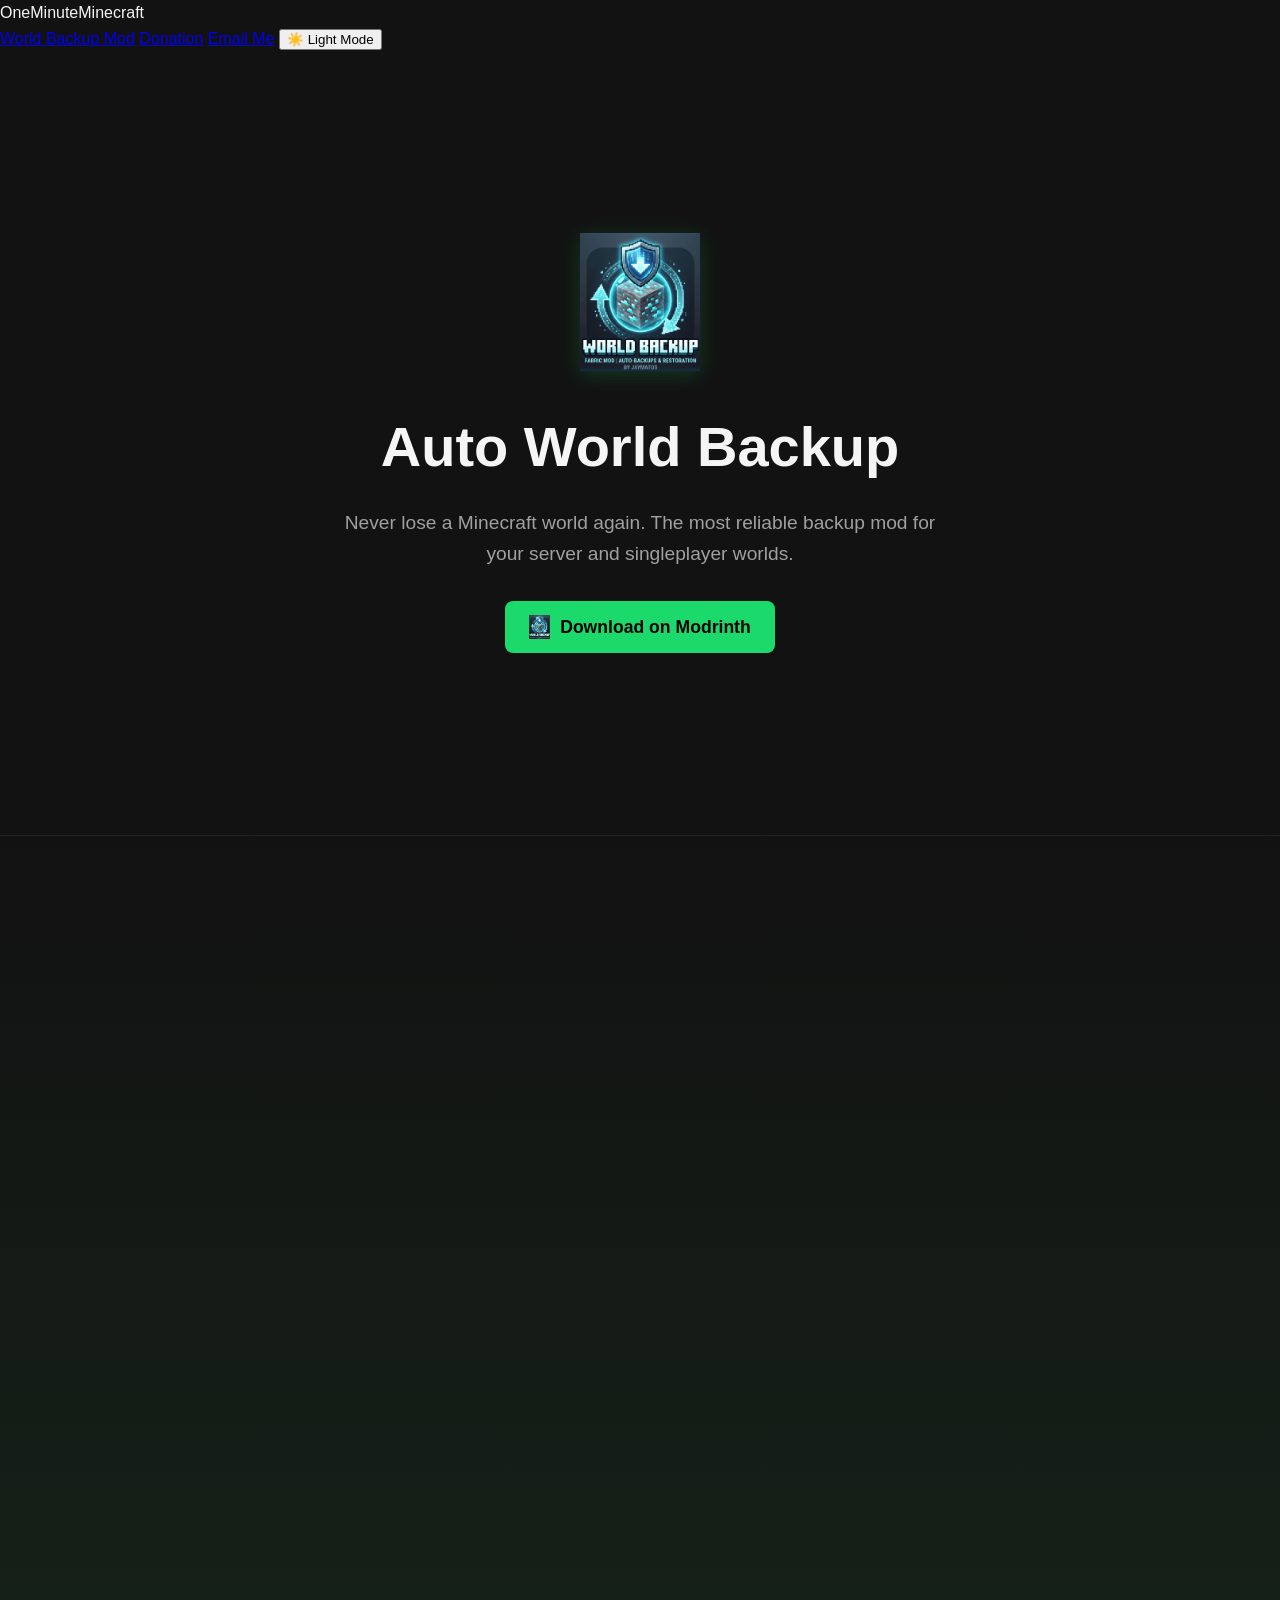
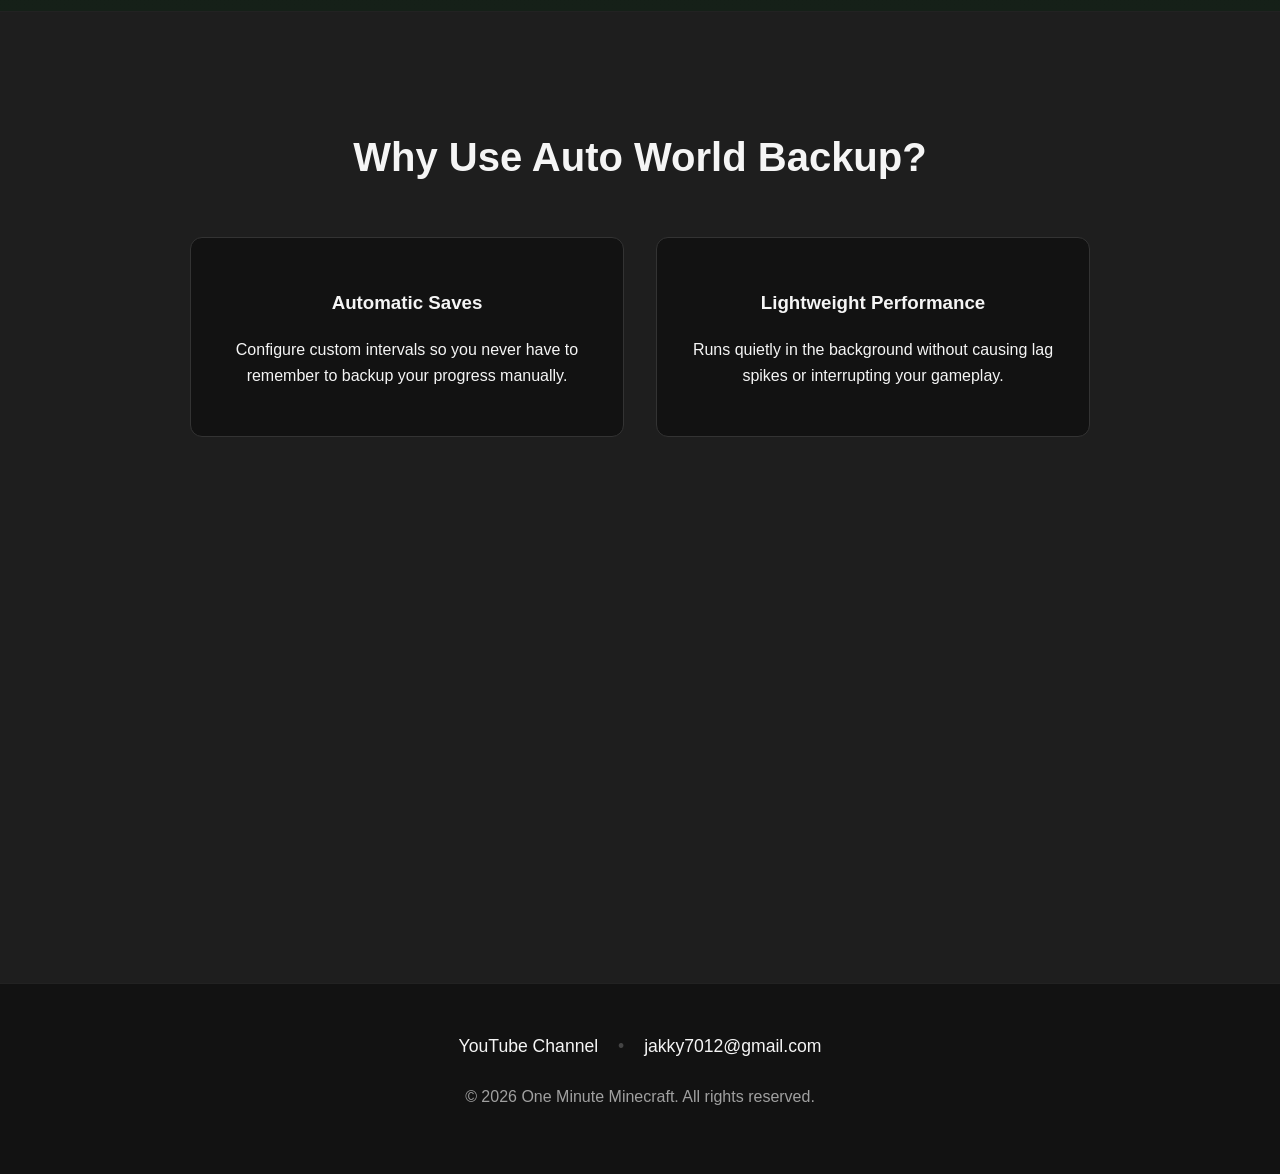
==== commit 14d68f02: "Update index.html" ====
--- a/index.html
+++ b/index.html
@@ -3,26 +3,30 @@
 <head>
     <meta charset="UTF-8">
     <meta name="viewport" content="width=device-width, initial-scale=1.0">
-    
-    <!-- SEO Optimization -->
     <title>Auto World Backup Mod | Reliable Minecraft World Saves</title>
     <meta name="description" content="Download Auto World Backup for Minecraft. A lightweight, reliable mod for automatic server and singleplayer world saves. Never lose your Minecraft world again.">
-    
-    <!-- Website Icon (Favicon) -->
     <link rel="icon" type="image/png" href="img/modrinth_logo.png">
-    
     <link rel="stylesheet" href="css/style.css">
     <link href="https://fonts.googleapis.com/css2?family=Inter:wght@400;600;800&display=swap" rel="stylesheet">
 </head>
 <body>
-    <!-- Top Nav has been removed as requested -->
+    <!-- Restored and Updated Navigation Bar -->
+    <nav class="navbar">
+        <div class="logo">OneMinuteMinecraft</div>
+        <div class="nav-links">
+            <a href="#top">World Backup Mod</a>
+            <a href="#donation">Donation</a>
+            <a href="mailto:jakky7012@gmail.com">Email Me</a>
+            <button id="theme-toggle" class="theme-btn">☀️ Light Mode</button>
+        </div>
+    </nav>
 
     <header class="hero" id="top">
         <div class="hero-content">
-            <!-- Big Hero Icon -->
+            <!-- Shrunk the Hero Icon -->
             <img src="img/modrinth_logo.png" alt="Auto World Backup Icon" class="hero-icon">
             
-            <h1>Auto World Backup</h1>
+            <h1 class="gradient-text">Auto World Backup</h1>
             <p>Never lose a Minecraft world again. The most reliable backup mod for your server and singleplayer worlds.</p>
             <a href="https://modrinth.com/mod/auto-world-backup" class="btn modrinth-btn" target="_blank" rel="noopener noreferrer">
                 <img src="img/modrinth_logo.png" alt="Modrinth Logo" class="btn-icon">
@@ -31,15 +35,13 @@
         </div>
     </header>
 
-    <!-- New Video & Description Section -->
+    <!-- Centered Video & Description Section -->
     <section class="video-showcase">
         <div class="showcase-content reveal-hidden">
             <h2>How It Works</h2>
             <p>Auto World Backup runs silently in the background, securing your progress without you ever having to think about it. Watch the quick showcase below to see how to configure your custom backup intervals.</p>
             
-            <!-- YouTube Video Placeholder -->
             <div class="video-wrapper">
-                <!-- Replace 'YOUR_VIDEO_ID' with the actual ID from your YouTube link later -->
                 <iframe src="https://www.youtube.com/embed/YOUR_VIDEO_ID" title="YouTube video player" frameborder="0" allow="accelerometer; autoplay; clipboard-write; encrypted-media; gyroscope; picture-in-picture" allowfullscreen></iframe>
             </div>
         </div>
@@ -48,29 +50,26 @@
     <section class="features" id="features">
         <h2>Why Use Auto World Backup?</h2>
         <div class="feature-grid">
-            <div class="feature-card reveal-hidden">
+            <div class="feature-card reveal-hidden color-card-1">
                 <h3>Automatic Saves</h3>
                 <p>Configure custom intervals so you never have to remember to backup your progress manually.</p>
             </div>
-            <div class="feature-card reveal-hidden">
+            <div class="feature-card reveal-hidden color-card-2">
                 <h3>Lightweight Performance</h3>
                 <p>Runs quietly in the background without causing lag spikes or interrupting your gameplay.</p>
             </div>
         </div>
 
-        <!-- NOWpayments Donation Box Section -->
-        <div class="donation-section reveal-hidden">
+        <!-- Added id="donation" for the nav link to anchor to -->
+        <div class="donation-section reveal-hidden" id="donation">
             <h3>Support the Mod</h3>
             <div class="donation-box">
-                <!-- NOWpayments Iframe Placeholder -->
-                <!-- You will paste the iframe code NOWpayments gives you right here -->
                 <iframe src="about:blank" width="100%" height="250" style="border: none;" title="NOWpayments Donation Box"></iframe>
             </div>
         </div>
     </section>
 
     <footer>
-        <!-- New YouTube and Email Links -->
         <div class="footer-links">
             <a href="https://www.youtube.com/@JakkyOneMinute" target="_blank" rel="noopener noreferrer">YouTube Channel</a>
             <span class="divider">•</span>
--- a/css/style.css
+++ b/css/style.css
@@ -1,20 +1,20 @@
-/* Enables smooth scrolling for the entire page */
 html {
     scroll-behavior: smooth;
 }
 
 :root {
-    /* Sleek Dark Mode & Modrinth Green */
-    --bg-color: #121212;
+    var(--bg-color): #121212;
     --surface-color: #1e1e1e;
     --text-main: #f5f5f5;
     --text-muted: #a0a0a0;
     --modrinth-green: #1bd96a;
     --modrinth-green-hover: #16b859;
+    /* Added a subtle green tint for the background areas you wanted less bland */
+    --surface-tint: linear-gradient(180deg, #121212 0%, #152018 100%); 
 }
 
 body {
-    background-color: var(--bg-color);
+    background-color: #121212;
     color: var(--text-main);
     font-family: 'Inter', sans-serif;
     margin: 0;
@@ -22,20 +22,7 @@
     line-height: 1.6;
 }
 
-.navbar {
-    padding: 1.5rem 2rem;
-    background-color: var(--bg-color);
-    border-bottom: 1px solid #333;
-    text-align: center;
-}
-
-.logo {
-    font-weight: 800;
-    font-size: 1.5rem;
-    letter-spacing: 1px;
-    color: var(--text-main);
-}
-
+/* Hero Section */
 .hero {
     min-height: 80vh;
     display: flex;
@@ -43,14 +30,21 @@
     justify-content: center;
     text-align: center;
     padding: 2rem;
-    /* Smooth fade-in animation on load */
     animation: fadeIn 1s ease-out;
+}
+
+/* The Big New Icon */
+.hero-icon {
+    width: 120px;
+    height: auto;
+    margin-bottom: 1.5rem;
+    filter: drop-shadow(0 4px 10px rgba(27, 217, 106, 0.2));
 }
 
 .hero-content h1 {
     font-size: 3.5rem;
+    margin-top: 0;
     margin-bottom: 1rem;
-    color: var(--text-main);
 }
 
 .hero-content p {
@@ -60,6 +54,7 @@
     margin: 0 auto 2rem auto;
 }
 
+/* Modrinth Button */
 .btn {
     display: inline-flex;
     align-items: center;
@@ -88,6 +83,49 @@
     width: auto;
 }
 
+/* New Video Showcase Section */
+.video-showcase {
+    padding: 4rem 2rem;
+    background: var(--surface-tint); /* Adds the subtle color */
+    text-align: center;
+    border-top: 1px solid #222;
+    border-bottom: 1px solid #222;
+}
+
+.showcase-content {
+    max-width: 800px;
+    margin: 0 auto;
+}
+
+.showcase-content h2 {
+    font-size: 2.5rem;
+    margin-bottom: 1rem;
+}
+
+.showcase-content p {
+    color: var(--text-muted);
+    margin-bottom: 2rem;
+}
+
+/* Makes the YouTube video responsive */
+.video-wrapper {
+    position: relative;
+    padding-bottom: 56.25%; /* 16:9 Aspect Ratio */
+    height: 0;
+    overflow: hidden;
+    border-radius: 12px;
+    box-shadow: 0 10px 30px rgba(0,0,0,0.5);
+}
+
+.video-wrapper iframe {
+    position: absolute;
+    top: 0;
+    left: 0;
+    width: 100%;
+    height: 100%;
+}
+
+/* Features Section */
 .features {
     padding: 5rem 2rem;
     background-color: var(--surface-color);
@@ -109,7 +147,7 @@
 }
 
 .feature-card {
-    background-color: var(--bg-color);
+    background-color: #121212;
     padding: 2rem;
     border-radius: 12px;
     flex: 1;
@@ -120,17 +158,72 @@
 
 .feature-card:hover {
     transform: translateY(-5px);
-}
-
+    border-color: rgba(27, 217, 106, 0.4);
+}
+
+/* NOWpayments Donation Section */
+.donation-section {
+    max-width: 600px;
+    margin: 5rem auto 0 auto;
+    padding: 2rem;
+    background: var(--surface-tint); /* Adds subtle color here too */
+    border-radius: 12px;
+    border: 1px solid #2a3a2e;
+}
+
+.donation-section h3 {
+    font-size: 1.5rem;
+    margin-top: 0;
+    margin-bottom: 1.5rem;
+}
+
+.donation-box {
+    background-color: #0a0a0a;
+    border-radius: 8px;
+    overflow: hidden;
+}
+
+/* Footer Section */
 footer {
     text-align: center;
     padding: 3rem 2rem;
-    background-color: var(--bg-color);
+    background-color: #121212;
     color: var(--text-muted);
-    border-top: 1px solid #333;
-}
-
-/* Keyframes for smooth animations */
+    border-top: 1px solid #222;
+}
+
+.footer-links {
+    margin-bottom: 1.5rem;
+    font-size: 1.1rem;
+}
+
+.footer-links a {
+    color: var(--text-main);
+    text-decoration: none;
+    transition: color 0.3s ease;
+}
+
+.footer-links a:hover {
+    color: var(--modrinth-green);
+}
+
+.footer-links .divider {
+    margin: 0 15px;
+    color: #444;
+}
+
+/* Scroll Reveal Styles for JS */
+.reveal-hidden {
+    opacity: 0;
+    transform: translateY(30px);
+    transition: all 0.8s ease-out;
+}
+
+.reveal-visible {
+    opacity: 1;
+    transform: translateY(0);
+}
+
 @keyframes fadeIn {
     from {
         opacity: 0;
@@ -139,17 +232,5 @@
     to {
         opacity: 1;
         transform: translateY(0);
-        
-        /* Scroll Reveal Styles - Triggered by JS */
-.reveal-hidden {
-    opacity: 0;
-    transform: translateY(30px);
-    transition: all 0.8s ease-out;
-}
-
-.reveal-visible {
-    opacity: 1;
-    transform: translateY(0);
-}
     }
 }
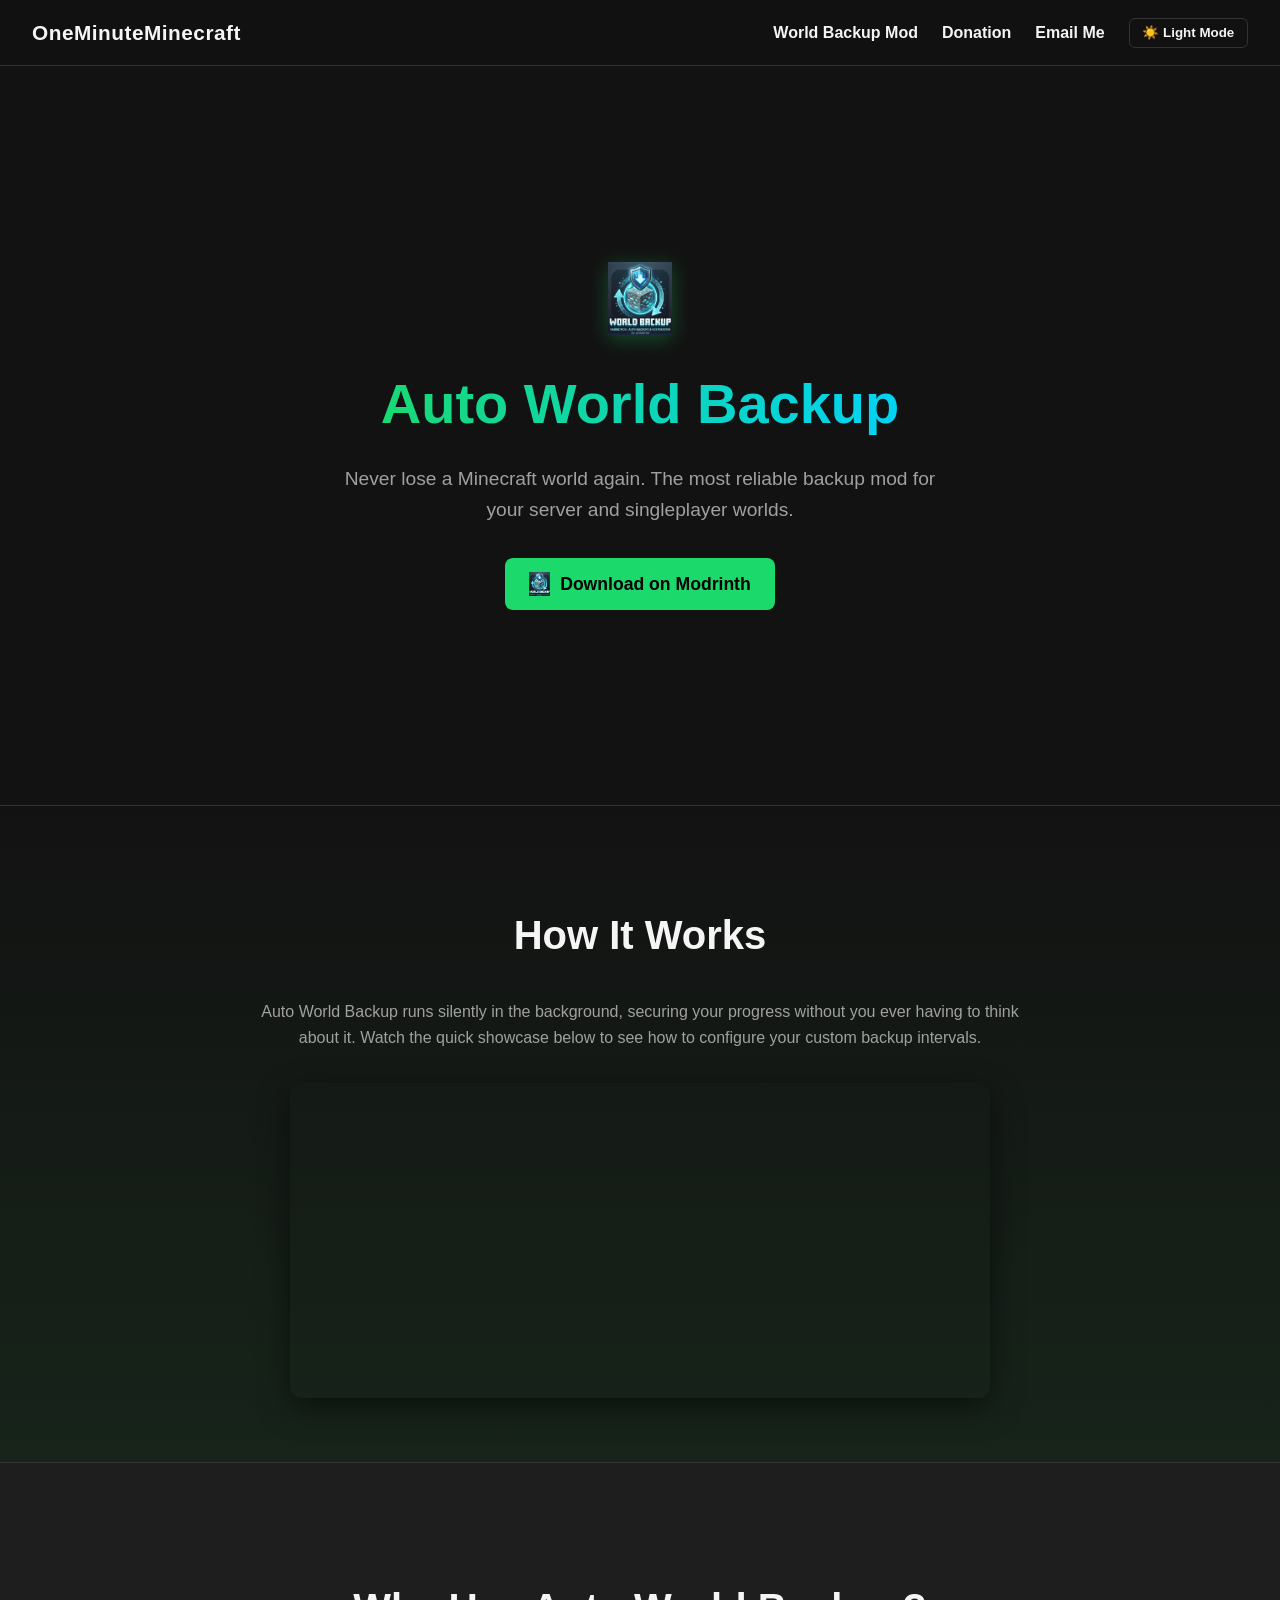
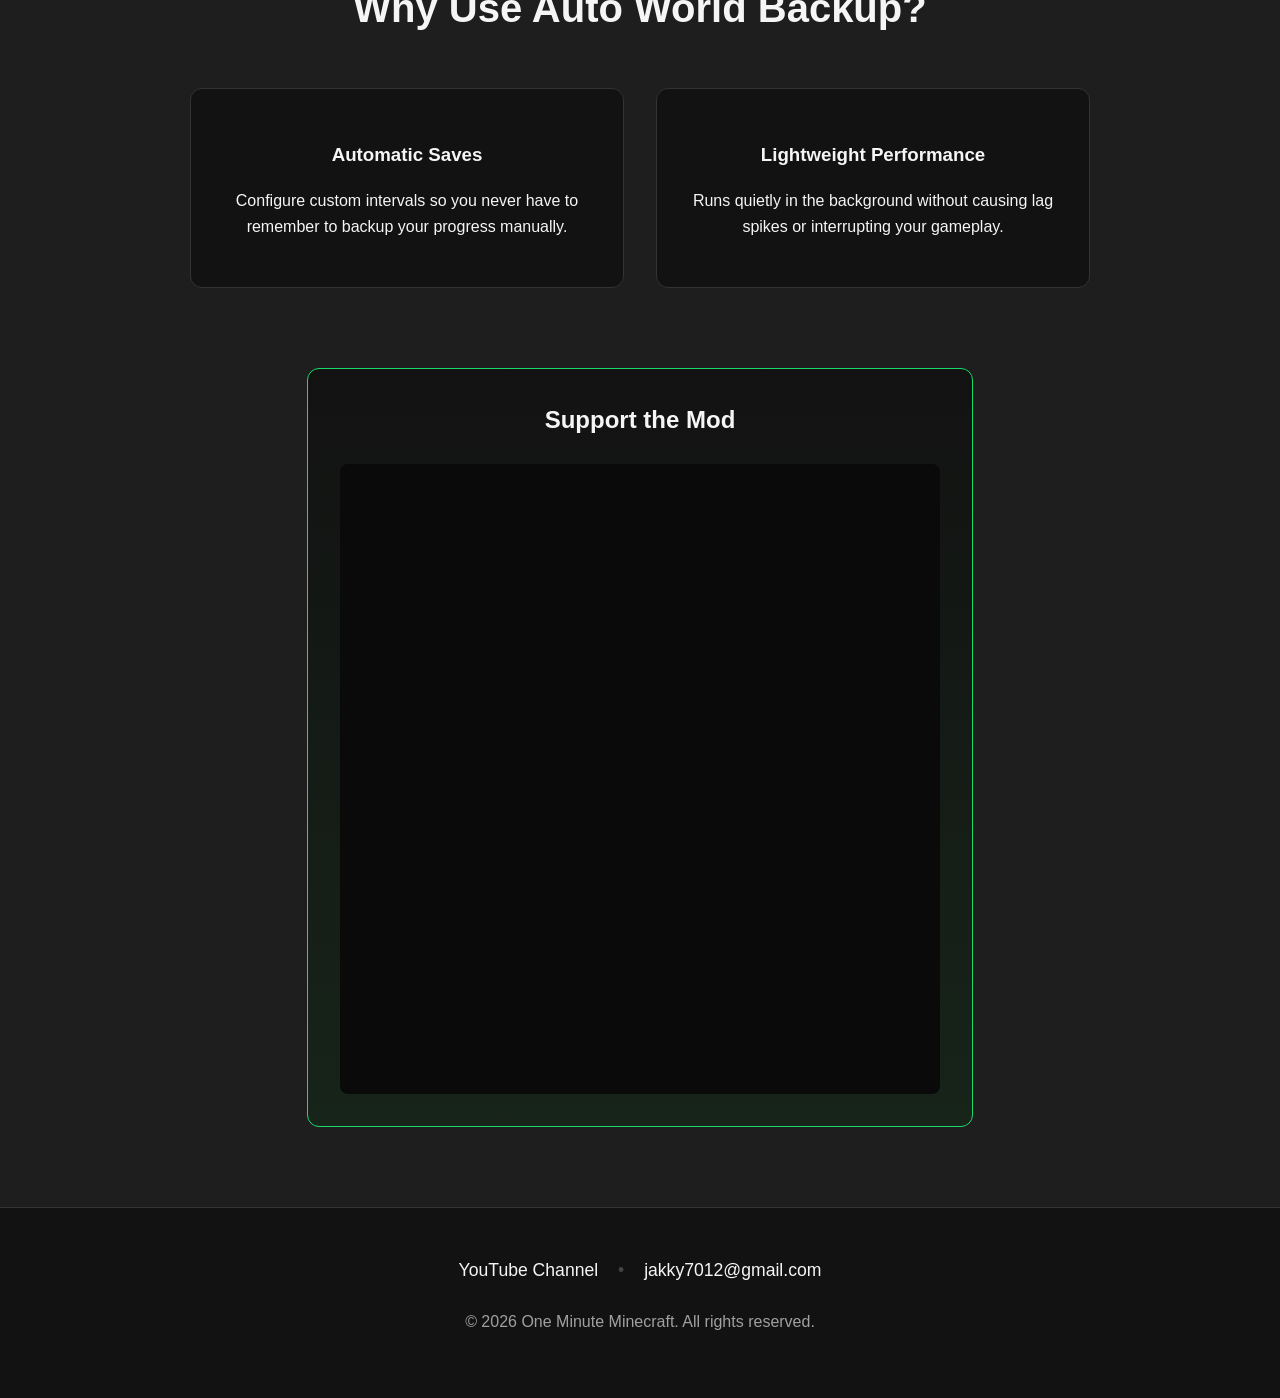
==== commit 606574a1: "Update index.html" ====
--- a/index.html
+++ b/index.html
@@ -64,7 +64,9 @@
         <div class="donation-section reveal-hidden" id="donation">
             <h3>Support the Mod</h3>
             <div class="donation-box">
-                <iframe src="about:blank" width="100%" height="250" style="border: none;" title="NOWpayments Donation Box"></iframe>
+                <iframe src="https://nowpayments.io/embeds/donation-widget?api_key=dc5c8475-924c-43e7-af23-efabec7d009a" width="346" height="623" frameborder="0" scrolling="no" style="overflow-y: hidden;">
+    Can't load widget
+</iframe>
             </div>
         </div>
     </section>
--- a/css/style.css
+++ b/css/style.css
@@ -2,29 +2,96 @@
     scroll-behavior: smooth;
 }
 
+/* CSS Variables for Dark/Light Mode */
 :root {
-    var(--bg-color): #121212;
+    /* Default Dark Mode */
+    --bg-color: #121212;
     --surface-color: #1e1e1e;
     --text-main: #f5f5f5;
     --text-muted: #a0a0a0;
     --modrinth-green: #1bd96a;
     --modrinth-green-hover: #16b859;
-    /* Added a subtle green tint for the background areas you wanted less bland */
-    --surface-tint: linear-gradient(180deg, #121212 0%, #152018 100%); 
+    --surface-tint: linear-gradient(180deg, #121212 0%, #17241a 100%);
+    --nav-bg: rgba(18, 18, 18, 0.95);
+    --card-border: #333;
+}
+
+/* Light Mode Overrides */
+.light-mode {
+    --bg-color: #f9fafb;
+    --surface-color: #ffffff;
+    --text-main: #111827;
+    --text-muted: #4b5563;
+    --surface-tint: linear-gradient(180deg, #f9fafb 0%, #e8f5e9 100%);
+    --nav-bg: rgba(255, 255, 255, 0.95);
+    --card-border: #e5e7eb;
 }
 
 body {
-    background-color: #121212;
+    background-color: var(--bg-color);
     color: var(--text-main);
     font-family: 'Inter', sans-serif;
     margin: 0;
     padding: 0;
     line-height: 1.6;
+    transition: background-color 0.4s ease, color 0.4s ease;
+}
+
+/* Navigation Bar */
+.navbar {
+    display: flex;
+    justify-content: space-between;
+    align-items: center;
+    padding: 1rem 2rem;
+    background-color: var(--nav-bg);
+    border-bottom: 1px solid var(--card-border);
+    position: sticky;
+    top: 0;
+    z-index: 1000;
+    backdrop-filter: blur(10px);
+}
+
+.logo {
+    font-weight: 800;
+    font-size: 1.3rem;
+    letter-spacing: 0.5px;
+}
+
+.nav-links {
+    display: flex;
+    gap: 1.5rem;
+    align-items: center;
+}
+
+.nav-links a {
+    color: var(--text-main);
+    text-decoration: none;
+    font-weight: 600;
+    transition: color 0.2s;
+}
+
+.nav-links a:hover {
+    color: var(--modrinth-green);
+}
+
+.theme-btn {
+    background: none;
+    border: 1px solid var(--card-border);
+    color: var(--text-main);
+    padding: 0.4rem 0.8rem;
+    border-radius: 6px;
+    cursor: pointer;
+    font-weight: 600;
+    transition: all 0.2s;
+}
+
+.theme-btn:hover {
+    background-color: var(--surface-color);
 }
 
 /* Hero Section */
 .hero {
-    min-height: 80vh;
+    min-height: 75vh;
     display: flex;
     align-items: center;
     justify-content: center;
@@ -33,18 +100,22 @@
     animation: fadeIn 1s ease-out;
 }
 
-/* The Big New Icon */
+/* Reduced Icon Size */
 .hero-icon {
-    width: 120px;
+    width: 64px; /* Shrunk from 120px */
     height: auto;
-    margin-bottom: 1.5rem;
-    filter: drop-shadow(0 4px 10px rgba(27, 217, 106, 0.2));
-}
-
-.hero-content h1 {
+    margin-bottom: 1rem;
+    filter: drop-shadow(0 4px 10px rgba(27, 217, 106, 0.3));
+}
+
+/* More Colors: Gradient Text Effect */
+.gradient-text {
     font-size: 3.5rem;
     margin-top: 0;
     margin-bottom: 1rem;
+    background: linear-gradient(90deg, var(--modrinth-green), #00d2ff);
+    -webkit-background-clip: text;
+    -webkit-text-fill-color: transparent;
 }
 
 .hero-content p {
@@ -54,7 +125,6 @@
     margin: 0 auto 2rem auto;
 }
 
-/* Modrinth Button */
 .btn {
     display: inline-flex;
     align-items: center;
@@ -83,18 +153,23 @@
     width: auto;
 }
 
-/* New Video Showcase Section */
+/* Video Showcase - Fixed Centering */
 .video-showcase {
     padding: 4rem 2rem;
-    background: var(--surface-tint); /* Adds the subtle color */
+    background: var(--surface-tint);
+    border-top: 1px solid var(--card-border);
+    border-bottom: 1px solid var(--card-border);
+    display: flex; /* Added flex to strictly center */
+    justify-content: center;
+}
+
+.showcase-content {
+    width: 100%;
+    max-width: 800px;
+    display: flex;
+    flex-direction: column;
+    align-items: center; /* Centers children */
     text-align: center;
-    border-top: 1px solid #222;
-    border-bottom: 1px solid #222;
-}
-
-.showcase-content {
-    max-width: 800px;
-    margin: 0 auto;
 }
 
 .showcase-content h2 {
@@ -107,14 +182,22 @@
     margin-bottom: 2rem;
 }
 
-/* Makes the YouTube video responsive */
 .video-wrapper {
     position: relative;
-    padding-bottom: 56.25%; /* 16:9 Aspect Ratio */
+    width: 100%;
+    max-width: 700px; /* Limits max width to look better on desktop */
+    padding-bottom: 39.375%; /* Maintains 16:9 aspect ratio based on max-width */
     height: 0;
     overflow: hidden;
     border-radius: 12px;
     box-shadow: 0 10px 30px rgba(0,0,0,0.5);
+}
+
+/* Fix aspect ratio padding for mobile */
+@media (max-width: 768px) {
+    .video-wrapper {
+        padding-bottom: 56.25%;
+    }
 }
 
 .video-wrapper iframe {
@@ -147,28 +230,32 @@
 }
 
 .feature-card {
-    background-color: #121212;
+    background-color: var(--bg-color);
     padding: 2rem;
     border-radius: 12px;
     flex: 1;
     min-width: 250px;
-    border: 1px solid #333;
-    transition: transform 0.3s ease;
-}
-
-.feature-card:hover {
+    border: 1px solid var(--card-border);
+    transition: transform 0.3s ease, border-color 0.3s ease;
+}
+
+/* More Colors: Subtle hover effects on cards */
+.color-card-1:hover {
     transform: translateY(-5px);
-    border-color: rgba(27, 217, 106, 0.4);
-}
-
-/* NOWpayments Donation Section */
+    border-color: #00d2ff;
+}
+.color-card-2:hover {
+    transform: translateY(-5px);
+    border-color: var(--modrinth-green);
+}
+
 .donation-section {
     max-width: 600px;
     margin: 5rem auto 0 auto;
     padding: 2rem;
-    background: var(--surface-tint); /* Adds subtle color here too */
+    background: var(--surface-tint);
     border-radius: 12px;
-    border: 1px solid #2a3a2e;
+    border: 1px solid var(--modrinth-green); /* Made donation box pop out more */
 }
 
 .donation-section h3 {
@@ -183,13 +270,12 @@
     overflow: hidden;
 }
 
-/* Footer Section */
 footer {
     text-align: center;
     padding: 3rem 2rem;
-    background-color: #121212;
+    background-color: var(--bg-color);
     color: var(--text-muted);
-    border-top: 1px solid #222;
+    border-top: 1px solid var(--card-border);
 }
 
 .footer-links {
@@ -212,7 +298,6 @@
     color: #444;
 }
 
-/* Scroll Reveal Styles for JS */
 .reveal-hidden {
     opacity: 0;
     transform: translateY(30px);
@@ -225,12 +310,6 @@
 }
 
 @keyframes fadeIn {
-    from {
-        opacity: 0;
-        transform: translateY(20px);
-    }
-    to {
-        opacity: 1;
-        transform: translateY(0);
-    }
-}
+    from { opacity: 0; transform: translateY(20px); }
+    to { opacity: 1; transform: translateY(0); }
+}
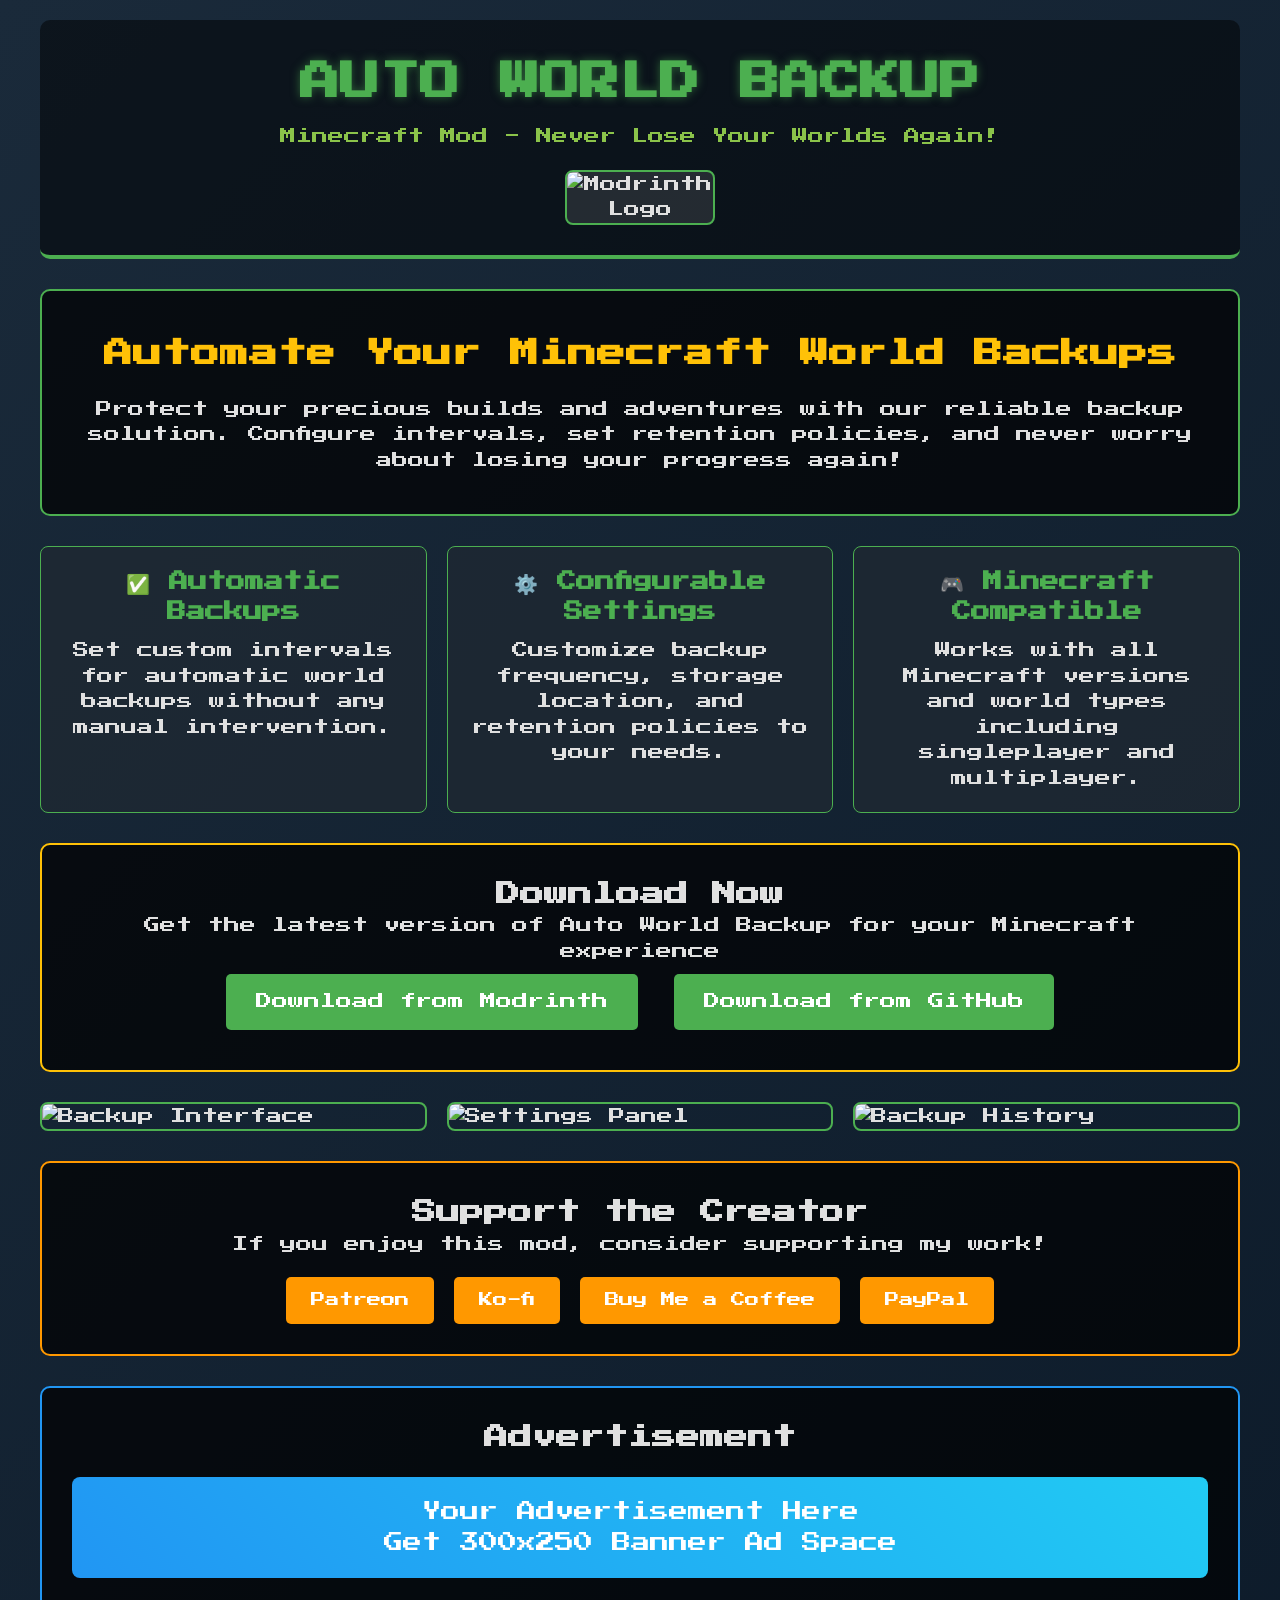
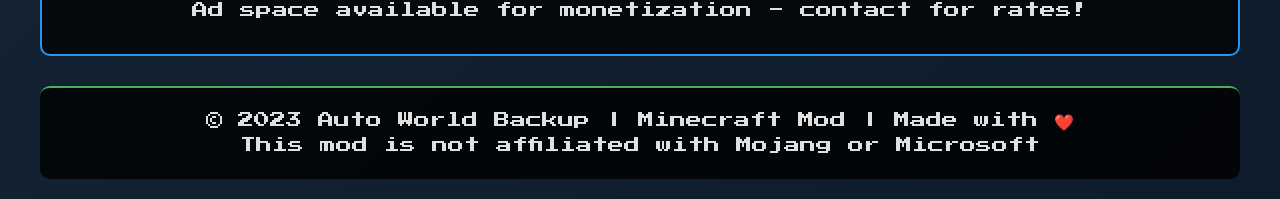
==== commit 142714ec: "Update index.html" ====
--- a/index.html
+++ b/index.html
@@ -3,83 +3,300 @@
 <head>
     <meta charset="UTF-8">
     <meta name="viewport" content="width=device-width, initial-scale=1.0">
-    <title>Auto World Backup Mod | Reliable Minecraft World Saves</title>
-    <meta name="description" content="Download Auto World Backup for Minecraft. A lightweight, reliable mod for automatic server and singleplayer world saves. Never lose your Minecraft world again.">
-    <link rel="icon" type="image/png" href="img/modrinth_logo.png">
-    <link rel="stylesheet" href="css/style.css">
-    <link href="https://fonts.googleapis.com/css2?family=Inter:wght@400;600;800&display=swap" rel="stylesheet">
+    <meta name="description" content="Download Auto World Backup Minecraft Mod - Automatically backs up your Minecraft worlds with configurable intervals. Support the creator via donations.">
+    <meta name="keywords" content="Minecraft, mod, Auto World Backup, world backup, Minecraft mod, modrinth">
+    <title>Auto World Backup - Minecraft Mod</title>
+    <style>
+        /* Minecraft-themed CSS */
+        @import url('https://fonts.googleapis.com/css2?family=Press+Start+2P&display=swap');
+        
+        * {
+            margin: 0;
+            padding: 0;
+            box-sizing: border-box;
+        }
+        
+        body {
+            background: linear-gradient(135deg, #1a2a3a 0%, #0d1b2a 100%);
+            color: #e0e0e0;
+            font-family: 'Press Start 2P', 'Courier New', monospace;
+            line-height: 1.6;
+            min-height: 100vh;
+            padding: 20px;
+        }
+        
+        .container {
+            max-width: 1200px;
+            margin: 0 auto;
+        }
+        
+        header {
+            text-align: center;
+            padding: 30px 0;
+            border-bottom: 4px solid #4CAF50;
+            margin-bottom: 30px;
+            background: rgba(0, 0, 0, 0.5);
+            border-radius: 10px;
+        }
+        
+        h1 {
+            font-size: 2.5rem;
+            color: #4CAF50;
+            text-shadow: 0 0 10px rgba(76, 175, 80, 0.5);
+            margin-bottom: 10px;
+        }
+        
+        .subtitle {
+            font-size: 1rem;
+            color: #8BC34A;
+            margin-bottom: 20px;
+        }
+        
+        .logo-container {
+            display: flex;
+            justify-content: center;
+            align-items: center;
+            gap: 20px;
+            margin-top: 20px;
+        }
+        
+        .modrinth-logo {
+            width: 150px;
+            height: auto;
+            border: 2px solid #4CAF50;
+            border-radius: 8px;
+            background: rgba(255, 255, 255, 0.1);
+        }
+        
+        .hero {
+            text-align: center;
+            padding: 40px 20px;
+            background: rgba(0, 0, 0, 0.7);
+            border-radius: 10px;
+            margin-bottom: 30px;
+            border: 2px solid #4CAF50;
+        }
+        
+        .hero h2 {
+            color: #FFC107;
+            font-size: 1.8rem;
+            margin-bottom: 20px;
+        }
+        
+        .features {
+            display: grid;
+            grid-template-columns: repeat(auto-fit, minmax(300px, 1fr));
+            gap: 20px;
+            margin-bottom: 30px;
+        }
+        
+        .feature-card {
+            background: rgba(30, 40, 50, 0.8);
+            padding: 20px;
+            border-radius: 8px;
+            border: 1px solid #4CAF50;
+            text-align: center;
+        }
+        
+        .feature-card h3 {
+            color: #4CAF50;
+            margin-bottom: 10px;
+            font-size: 1.2rem;
+        }
+        
+        .download-section {
+            text-align: center;
+            padding: 30px;
+            background: rgba(0, 0, 0, 0.7);
+            border-radius: 10px;
+            margin-bottom: 30px;
+            border: 2px solid #FFC107;
+        }
+        
+        .download-btn {
+            display: inline-block;
+            background: #4CAF50;
+            color: white;
+            padding: 15px 30px;
+            text-decoration: none;
+            border-radius: 5px;
+            margin: 10px;
+            font-size: 1rem;
+            border: none;
+            cursor: pointer;
+            transition: all 0.3s ease;
+        }
+        
+        .download-btn:hover {
+            background: #45a049;
+            transform: scale(1.05);
+            box-shadow: 0 0 15px rgba(76, 175, 80, 0.5);
+        }
+        
+        .donation-section {
+            text-align: center;
+            padding: 30px;
+            background: rgba(0, 0, 0, 0.7);
+            border-radius: 10px;
+            margin-bottom: 30px;
+            border: 2px solid #FF9800;
+        }
+        
+        .donation-buttons {
+            display: flex;
+            justify-content: center;
+            gap: 20px;
+            flex-wrap: wrap;
+            margin-top: 20px;
+        }
+        
+        .donation-btn {
+            background: #FF9800;
+            color: white;
+            padding: 12px 25px;
+            text-decoration: none;
+            border-radius: 5px;
+            font-size: 0.9rem;
+            border: none;
+            cursor: pointer;
+            transition: all 0.3s ease;
+        }
+        
+        .donation-btn:hover {
+            background: #e68a00;
+            transform: scale(1.05);
+        }
+        
+        .ads-section {
+            text-align: center;
+            padding: 30px;
+            background: rgba(0, 0, 0, 0.7);
+            border-radius: 10px;
+            margin-bottom: 30px;
+            border: 2px solid #2196F3;
+        }
+        
+        .ads-placeholder {
+            background: linear-gradient(45deg, #2196F3, #21CBF3);
+            padding: 20px;
+            border-radius: 8px;
+            margin: 20px 0;
+            color: white;
+            font-size: 1.2rem;
+        }
+        
+        .screenshots {
+            display: grid;
+            grid-template-columns: repeat(auto-fit, minmax(250px, 1fr));
+            gap: 20px;
+            margin-bottom: 30px;
+        }
+        
+        .screenshot {
+            border-radius: 8px;
+            overflow: hidden;
+            border: 2px solid #4CAF50;
+        }
+        
+        .screenshot img {
+            width: 100%;
+            height: auto;
+            display: block;
+        }
+        
+        footer {
+            text-align: center;
+            padding: 20px;
+            background: rgba(0, 0, 0, 0.8);
+            border-radius: 10px;
+            border-top: 2px solid #4CAF50;
+        }
+        
+        @media (max-width: 768px) {
+            h1 {
+                font-size: 1.8rem;
+            }
+            
+            .download-btn, .donation-btn {
+                padding: 10px 20px;
+                font-size: 0.9rem;
+            }
+        }
+    </style>
 </head>
 <body>
-    <!-- Restored and Updated Navigation Bar -->
-    <nav class="navbar">
-        <div class="logo">OneMinuteMinecraft</div>
-        <div class="nav-links">
-            <a href="#top">World Backup Mod</a>
-            <a href="#donation">Donation</a>
-            <a href="mailto:jakky7012@gmail.com">Email Me</a>
-            <button id="theme-toggle" class="theme-btn">☀️ Light Mode</button>
-        </div>
-    </nav>
-
-    <header class="hero" id="top">
-        <div class="hero-content">
-            <!-- Shrunk the Hero Icon -->
-            <img src="img/modrinth_logo.png" alt="Auto World Backup Icon" class="hero-icon">
-            
-            <h1 class="gradient-text">Auto World Backup</h1>
-            <p>Never lose a Minecraft world again. The most reliable backup mod for your server and singleplayer worlds.</p>
-            <a href="https://modrinth.com/mod/auto-world-backup" class="btn modrinth-btn" target="_blank" rel="noopener noreferrer">
-                <img src="img/modrinth_logo.png" alt="Modrinth Logo" class="btn-icon">
-                Download on Modrinth
-            </a>
-        </div>
-    </header>
-
-    <!-- Centered Video & Description Section -->
-    <section class="video-showcase">
-        <div class="showcase-content reveal-hidden">
-            <h2>How It Works</h2>
-            <p>Auto World Backup runs silently in the background, securing your progress without you ever having to think about it. Watch the quick showcase below to see how to configure your custom backup intervals.</p>
-            
-            <div class="video-wrapper">
-                <iframe src="https://www.youtube.com/embed/YOUR_VIDEO_ID" title="YouTube video player" frameborder="0" allow="accelerometer; autoplay; clipboard-write; encrypted-media; gyroscope; picture-in-picture" allowfullscreen></iframe>
-            </div>
-        </div>
-    </section>
-
-    <section class="features" id="features">
-        <h2>Why Use Auto World Backup?</h2>
-        <div class="feature-grid">
-            <div class="feature-card reveal-hidden color-card-1">
-                <h3>Automatic Saves</h3>
-                <p>Configure custom intervals so you never have to remember to backup your progress manually.</p>
-            </div>
-            <div class="feature-card reveal-hidden color-card-2">
-                <h3>Lightweight Performance</h3>
-                <p>Runs quietly in the background without causing lag spikes or interrupting your gameplay.</p>
-            </div>
-        </div>
-
-        <!-- Added id="donation" for the nav link to anchor to -->
-        <div class="donation-section reveal-hidden" id="donation">
-            <h3>Support the Mod</h3>
-            <div class="donation-box">
-                <iframe src="https://nowpayments.io/embeds/donation-widget?api_key=dc5c8475-924c-43e7-af23-efabec7d009a" width="346" height="623" frameborder="0" scrolling="no" style="overflow-y: hidden;">
-    Can't load widget
-</iframe>
-            </div>
-        </div>
-    </section>
-
-    <footer>
-        <div class="footer-links">
-            <a href="https://www.youtube.com/@JakkyOneMinute" target="_blank" rel="noopener noreferrer">YouTube Channel</a>
-            <span class="divider">•</span>
-            <a href="mailto:jakky7012@gmail.com">jakky7012@gmail.com</a>
-        </div>
-        <p>&copy; 2026 One Minute Minecraft. All rights reserved.</p>
-    </footer>
-
-    <script src="js/script.js"></script>
+    <div class="container">
+        <header>
+            <h1>AUTO WORLD BACKUP</h1>
+            <p class="subtitle">Minecraft Mod - Never Lose Your Worlds Again!</p>
+            <div class="logo-container">
+                <img src="modrinth_logo.png" alt="Modrinth Logo" class="modrinth-logo">
+            </div>
+        </header>
+        
+        <section class="hero">
+            <h2>Automate Your Minecraft World Backups</h2>
+            <p>Protect your precious builds and adventures with our reliable backup solution. Configure intervals, set retention policies, and never worry about losing your progress again!</p>
+        </section>
+        
+        <section class="features">
+            <div class="feature-card">
+                <h3>✅ Automatic Backups</h3>
+                <p>Set custom intervals for automatic world backups without any manual intervention.</p>
+            </div>
+            <div class="feature-card">
+                <h3>⚙️ Configurable Settings</h3>
+                <p>Customize backup frequency, storage location, and retention policies to your needs.</p>
+            </div>
+            <div class="feature-card">
+                <h3>🎮 Minecraft Compatible</h3>
+                <p>Works with all Minecraft versions and world types including singleplayer and multiplayer.</p>
+            </div>
+        </section>
+        
+        <section class="download-section">
+            <h2>Download Now</h2>
+            <p>Get the latest version of Auto World Backup for your Minecraft experience</p>
+            <a href="#" class="download-btn">Download from Modrinth</a>
+            <a href="#" class="download-btn">Download from GitHub</a>
+        </section>
+        
+        <section class="screenshots">
+            <div class="screenshot">
+                <img src="https://placehold.co/300x200/4CAF50/white?text=Backup+Interface" alt="Backup Interface">
+            </div>
+            <div class="screenshot">
+                <img src="https://placehold.co/300x200/2196F3/white?text=Settings+Panel" alt="Settings Panel">
+            </div>
+            <div class="screenshot">
+                <img src="https://placehold.co/300x200/FFC107/white?text=Backup+History" alt="Backup History">
+            </div>
+        </section>
+        
+        <section class="donation-section">
+            <h2>Support the Creator</h2>
+            <p>If you enjoy this mod, consider supporting my work!</p>
+            <div class="donation-buttons">
+                <a href="#" class="donation-btn">Patreon</a>
+                <a href="#" class="donation-btn">Ko-fi</a>
+                <a href="#" class="donation-btn">Buy Me a Coffee</a>
+                <a href="#" class="donation-btn">PayPal</a>
+            </div>
+        </section>
+        
+        <section class="ads-section">
+            <h2>Advertisement</h2>
+            <div class="ads-placeholder">
+                <p>Your Advertisement Here</p>
+                <p>Get 300x250 Banner Ad Space</p>
+            </div>
+            <p>Ad space available for monetization - contact for rates!</p>
+        </section>
+        
+        <footer>
+            <p>&copy; 2023 Auto World Backup | Minecraft Mod | Made with ❤️</p>
+            <p>This mod is not affiliated with Mojang or Microsoft</p>
+        </footer>
+    </div>
 </body>
 </html>
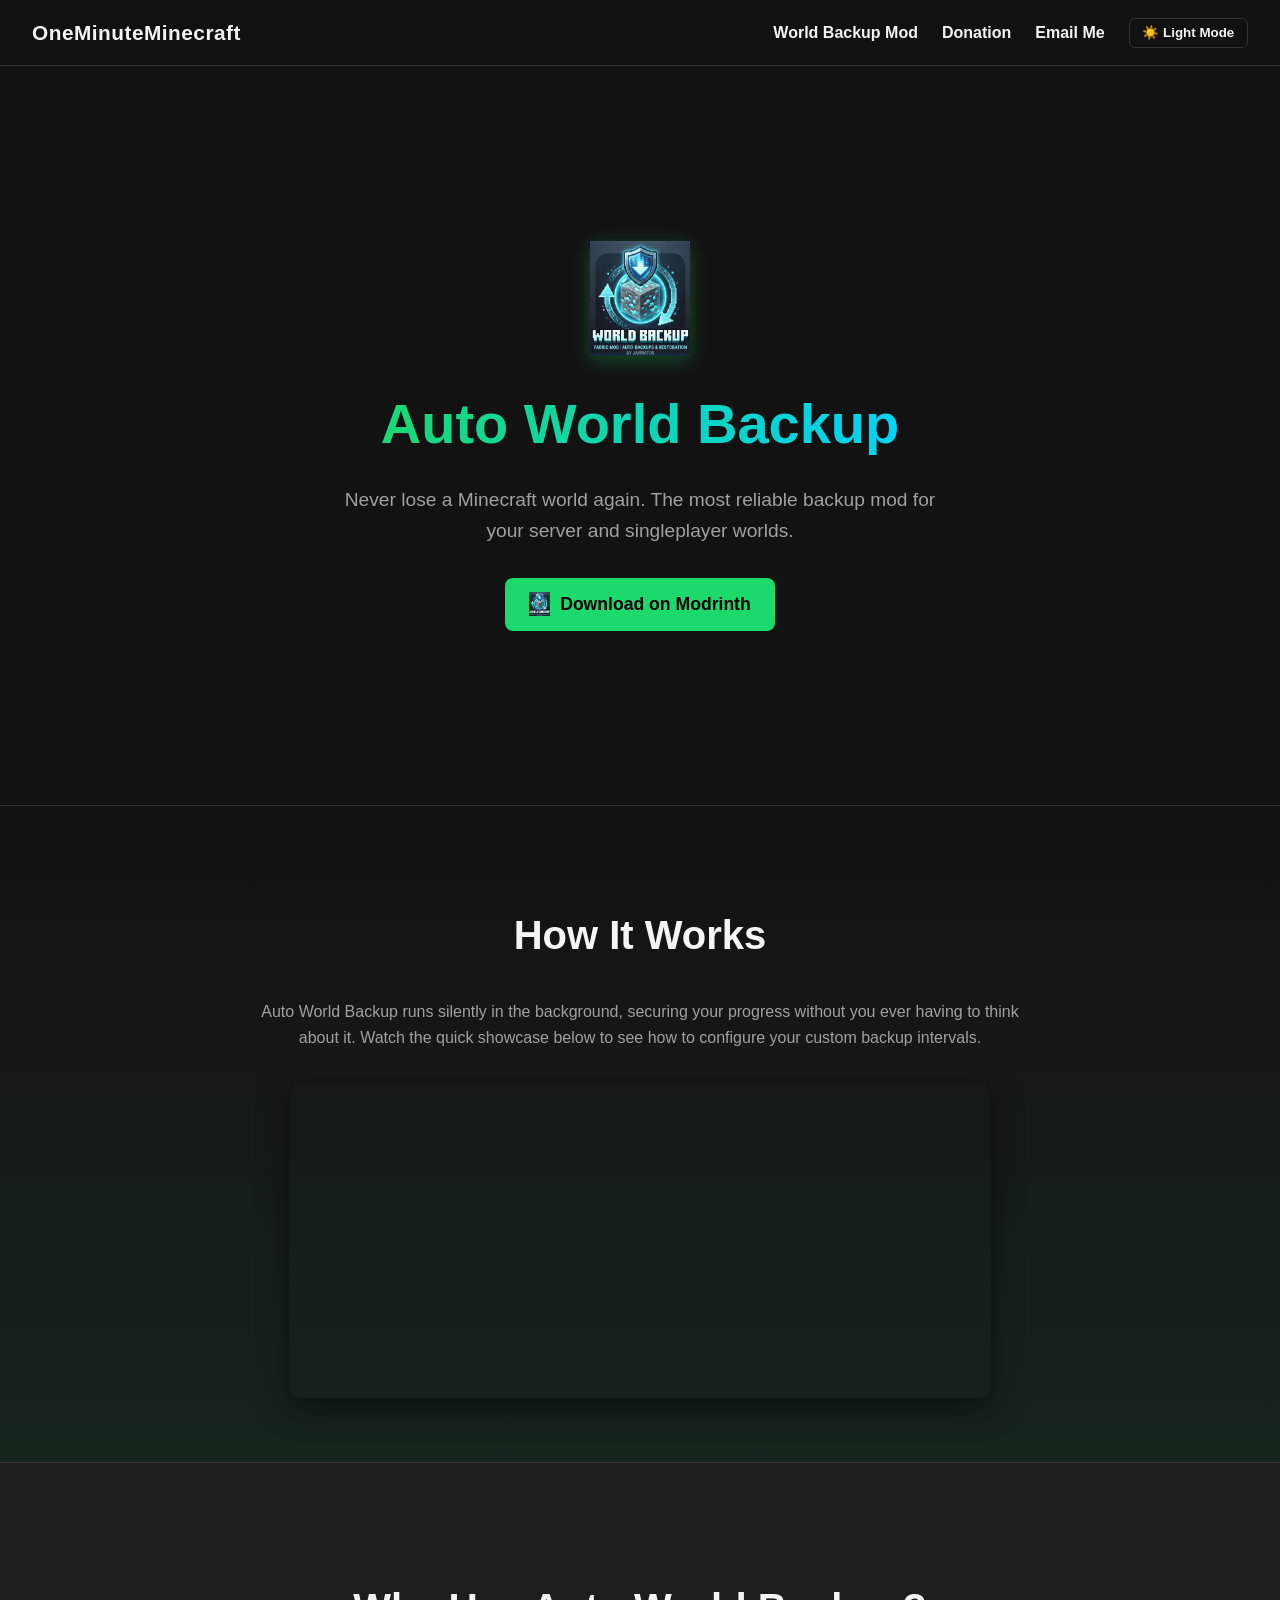
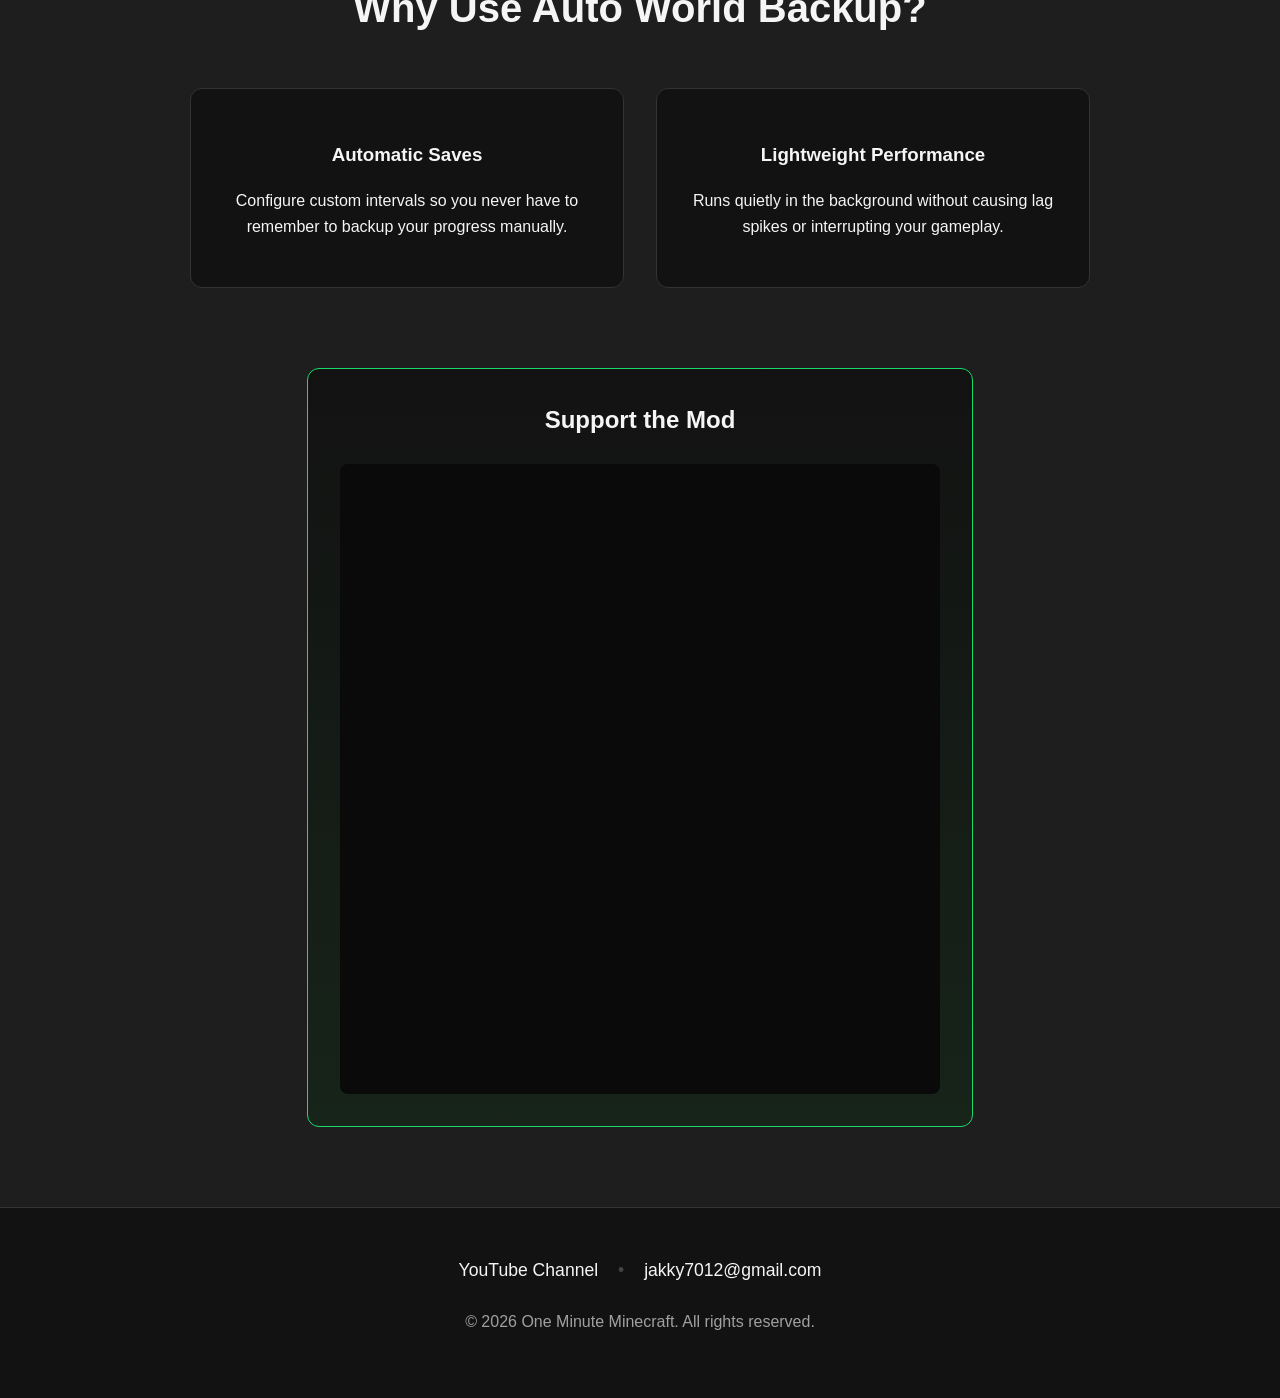
==== commit 119ea816: "Update index.html" ====
--- a/index.html
+++ b/index.html
@@ -3,300 +3,83 @@
 <head>
     <meta charset="UTF-8">
     <meta name="viewport" content="width=device-width, initial-scale=1.0">
-    <meta name="description" content="Download Auto World Backup Minecraft Mod - Automatically backs up your Minecraft worlds with configurable intervals. Support the creator via donations.">
-    <meta name="keywords" content="Minecraft, mod, Auto World Backup, world backup, Minecraft mod, modrinth">
-    <title>Auto World Backup - Minecraft Mod</title>
-    <style>
-        /* Minecraft-themed CSS */
-        @import url('https://fonts.googleapis.com/css2?family=Press+Start+2P&display=swap');
-        
-        * {
-            margin: 0;
-            padding: 0;
-            box-sizing: border-box;
-        }
-        
-        body {
-            background: linear-gradient(135deg, #1a2a3a 0%, #0d1b2a 100%);
-            color: #e0e0e0;
-            font-family: 'Press Start 2P', 'Courier New', monospace;
-            line-height: 1.6;
-            min-height: 100vh;
-            padding: 20px;
-        }
-        
-        .container {
-            max-width: 1200px;
-            margin: 0 auto;
-        }
-        
-        header {
-            text-align: center;
-            padding: 30px 0;
-            border-bottom: 4px solid #4CAF50;
-            margin-bottom: 30px;
-            background: rgba(0, 0, 0, 0.5);
-            border-radius: 10px;
-        }
-        
-        h1 {
-            font-size: 2.5rem;
-            color: #4CAF50;
-            text-shadow: 0 0 10px rgba(76, 175, 80, 0.5);
-            margin-bottom: 10px;
-        }
-        
-        .subtitle {
-            font-size: 1rem;
-            color: #8BC34A;
-            margin-bottom: 20px;
-        }
-        
-        .logo-container {
-            display: flex;
-            justify-content: center;
-            align-items: center;
-            gap: 20px;
-            margin-top: 20px;
-        }
-        
-        .modrinth-logo {
-            width: 150px;
-            height: auto;
-            border: 2px solid #4CAF50;
-            border-radius: 8px;
-            background: rgba(255, 255, 255, 0.1);
-        }
-        
-        .hero {
-            text-align: center;
-            padding: 40px 20px;
-            background: rgba(0, 0, 0, 0.7);
-            border-radius: 10px;
-            margin-bottom: 30px;
-            border: 2px solid #4CAF50;
-        }
-        
-        .hero h2 {
-            color: #FFC107;
-            font-size: 1.8rem;
-            margin-bottom: 20px;
-        }
-        
-        .features {
-            display: grid;
-            grid-template-columns: repeat(auto-fit, minmax(300px, 1fr));
-            gap: 20px;
-            margin-bottom: 30px;
-        }
-        
-        .feature-card {
-            background: rgba(30, 40, 50, 0.8);
-            padding: 20px;
-            border-radius: 8px;
-            border: 1px solid #4CAF50;
-            text-align: center;
-        }
-        
-        .feature-card h3 {
-            color: #4CAF50;
-            margin-bottom: 10px;
-            font-size: 1.2rem;
-        }
-        
-        .download-section {
-            text-align: center;
-            padding: 30px;
-            background: rgba(0, 0, 0, 0.7);
-            border-radius: 10px;
-            margin-bottom: 30px;
-            border: 2px solid #FFC107;
-        }
-        
-        .download-btn {
-            display: inline-block;
-            background: #4CAF50;
-            color: white;
-            padding: 15px 30px;
-            text-decoration: none;
-            border-radius: 5px;
-            margin: 10px;
-            font-size: 1rem;
-            border: none;
-            cursor: pointer;
-            transition: all 0.3s ease;
-        }
-        
-        .download-btn:hover {
-            background: #45a049;
-            transform: scale(1.05);
-            box-shadow: 0 0 15px rgba(76, 175, 80, 0.5);
-        }
-        
-        .donation-section {
-            text-align: center;
-            padding: 30px;
-            background: rgba(0, 0, 0, 0.7);
-            border-radius: 10px;
-            margin-bottom: 30px;
-            border: 2px solid #FF9800;
-        }
-        
-        .donation-buttons {
-            display: flex;
-            justify-content: center;
-            gap: 20px;
-            flex-wrap: wrap;
-            margin-top: 20px;
-        }
-        
-        .donation-btn {
-            background: #FF9800;
-            color: white;
-            padding: 12px 25px;
-            text-decoration: none;
-            border-radius: 5px;
-            font-size: 0.9rem;
-            border: none;
-            cursor: pointer;
-            transition: all 0.3s ease;
-        }
-        
-        .donation-btn:hover {
-            background: #e68a00;
-            transform: scale(1.05);
-        }
-        
-        .ads-section {
-            text-align: center;
-            padding: 30px;
-            background: rgba(0, 0, 0, 0.7);
-            border-radius: 10px;
-            margin-bottom: 30px;
-            border: 2px solid #2196F3;
-        }
-        
-        .ads-placeholder {
-            background: linear-gradient(45deg, #2196F3, #21CBF3);
-            padding: 20px;
-            border-radius: 8px;
-            margin: 20px 0;
-            color: white;
-            font-size: 1.2rem;
-        }
-        
-        .screenshots {
-            display: grid;
-            grid-template-columns: repeat(auto-fit, minmax(250px, 1fr));
-            gap: 20px;
-            margin-bottom: 30px;
-        }
-        
-        .screenshot {
-            border-radius: 8px;
-            overflow: hidden;
-            border: 2px solid #4CAF50;
-        }
-        
-        .screenshot img {
-            width: 100%;
-            height: auto;
-            display: block;
-        }
-        
-        footer {
-            text-align: center;
-            padding: 20px;
-            background: rgba(0, 0, 0, 0.8);
-            border-radius: 10px;
-            border-top: 2px solid #4CAF50;
-        }
-        
-        @media (max-width: 768px) {
-            h1 {
-                font-size: 1.8rem;
-            }
-            
-            .download-btn, .donation-btn {
-                padding: 10px 20px;
-                font-size: 0.9rem;
-            }
-        }
-    </style>
+    <title>Auto World Backup Mod | Reliable Minecraft World Saves</title>
+    <meta name="description" content="Download Auto World Backup for Minecraft. A lightweight, reliable mod for automatic server and singleplayer world saves. Never lose your Minecraft world again.">
+    <link rel="icon" type="image/png" href="img/modrinth_logo.png">
+    <link rel="stylesheet" href="css/style.css">
+    <link href="https://fonts.googleapis.com/css2?family=Inter:wght@400;600;800&display=swap" rel="stylesheet">
 </head>
 <body>
-    <div class="container">
-        <header>
-            <h1>AUTO WORLD BACKUP</h1>
-            <p class="subtitle">Minecraft Mod - Never Lose Your Worlds Again!</p>
-            <div class="logo-container">
-                <img src="modrinth_logo.png" alt="Modrinth Logo" class="modrinth-logo">
+    <!-- Restored and Updated Navigation Bar -->
+    <nav class="navbar">
+        <div class="logo">OneMinuteMinecraft</div>
+        <div class="nav-links">
+            <a href="#top">World Backup Mod</a>
+            <a href="#donation">Donation</a>
+            <a href="mailto:jakky7012@gmail.com">Email Me</a>
+            <button id="theme-toggle" class="theme-btn">☀️ Light Mode</button>
+        </div>
+    </nav>
+
+    <header class="hero" id="top">
+        <div class="hero-content">
+            <!-- Shrunk the Hero Icon -->
+            <img src="img/modrinth_logo.png" alt="Auto World Backup Icon" class="hero-icon">
+            
+            <h1 class="gradient-text">Auto World Backup</h1>
+            <p>Never lose a Minecraft world again. The most reliable backup mod for your server and singleplayer worlds.</p>
+            <a href="https://modrinth.com/mod/auto-world-backup" class="btn modrinth-btn" target="_blank" rel="noopener noreferrer">
+                <img src="img/modrinth_logo.png" alt="Modrinth Logo" class="btn-icon">
+                Download on Modrinth
+            </a>
+        </div>
+    </header>
+
+    <!-- Centered Video & Description Section -->
+    <section class="video-showcase">
+        <div class="showcase-content reveal-hidden">
+            <h2>How It Works</h2>
+            <p>Auto World Backup runs silently in the background, securing your progress without you ever having to think about it. Watch the quick showcase below to see how to configure your custom backup intervals.</p>
+            
+            <div class="video-wrapper">
+                <iframe src="https://www.youtube.com/embed/YOUR_VIDEO_ID" title="YouTube video player" frameborder="0" allow="accelerometer; autoplay; clipboard-write; encrypted-media; gyroscope; picture-in-picture" allowfullscreen></iframe>
             </div>
-        </header>
-        
-        <section class="hero">
-            <h2>Automate Your Minecraft World Backups</h2>
-            <p>Protect your precious builds and adventures with our reliable backup solution. Configure intervals, set retention policies, and never worry about losing your progress again!</p>
-        </section>
-        
-        <section class="features">
-            <div class="feature-card">
-                <h3>✅ Automatic Backups</h3>
-                <p>Set custom intervals for automatic world backups without any manual intervention.</p>
+        </div>
+    </section>
+
+    <section class="features" id="features">
+        <h2>Why Use Auto World Backup?</h2>
+        <div class="feature-grid">
+            <div class="feature-card reveal-hidden color-card-1">
+                <h3>Automatic Saves</h3>
+                <p>Configure custom intervals so you never have to remember to backup your progress manually.</p>
             </div>
-            <div class="feature-card">
-                <h3>⚙️ Configurable Settings</h3>
-                <p>Customize backup frequency, storage location, and retention policies to your needs.</p>
+            <div class="feature-card reveal-hidden color-card-2">
+                <h3>Lightweight Performance</h3>
+                <p>Runs quietly in the background without causing lag spikes or interrupting your gameplay.</p>
             </div>
-            <div class="feature-card">
-                <h3>🎮 Minecraft Compatible</h3>
-                <p>Works with all Minecraft versions and world types including singleplayer and multiplayer.</p>
+        </div>
+
+        <!-- Added id="donation" for the nav link to anchor to -->
+        <div class="donation-section reveal-hidden" id="donation">
+            <h3>Support the Mod</h3>
+            <div class="donation-box">
+                <iframe src="https://nowpayments.io/embeds/donation-widget?api_key=dc5c8475-924c-43e7-af23-efabec7d009a" width="346" height="623" frameborder="0" scrolling="no" style="overflow-y: hidden;">
+    Can't load widget
+</iframe>
             </div>
-        </section>
-        
-        <section class="download-section">
-            <h2>Download Now</h2>
-            <p>Get the latest version of Auto World Backup for your Minecraft experience</p>
-            <a href="#" class="download-btn">Download from Modrinth</a>
-            <a href="#" class="download-btn">Download from GitHub</a>
-        </section>
-        
-        <section class="screenshots">
-            <div class="screenshot">
-                <img src="https://placehold.co/300x200/4CAF50/white?text=Backup+Interface" alt="Backup Interface">
-            </div>
-            <div class="screenshot">
-                <img src="https://placehold.co/300x200/2196F3/white?text=Settings+Panel" alt="Settings Panel">
-            </div>
-            <div class="screenshot">
-                <img src="https://placehold.co/300x200/FFC107/white?text=Backup+History" alt="Backup History">
-            </div>
-        </section>
-        
-        <section class="donation-section">
-            <h2>Support the Creator</h2>
-            <p>If you enjoy this mod, consider supporting my work!</p>
-            <div class="donation-buttons">
-                <a href="#" class="donation-btn">Patreon</a>
-                <a href="#" class="donation-btn">Ko-fi</a>
-                <a href="#" class="donation-btn">Buy Me a Coffee</a>
-                <a href="#" class="donation-btn">PayPal</a>
-            </div>
-        </section>
-        
-        <section class="ads-section">
-            <h2>Advertisement</h2>
-            <div class="ads-placeholder">
-                <p>Your Advertisement Here</p>
-                <p>Get 300x250 Banner Ad Space</p>
-            </div>
-            <p>Ad space available for monetization - contact for rates!</p>
-        </section>
-        
-        <footer>
-            <p>&copy; 2023 Auto World Backup | Minecraft Mod | Made with ❤️</p>
-            <p>This mod is not affiliated with Mojang or Microsoft</p>
-        </footer>
-    </div>
+        </div>
+    </section>
+
+    <footer>
+        <div class="footer-links">
+            <a href="https://www.youtube.com/@JakkyOneMinute" target="_blank" rel="noopener noreferrer">YouTube Channel</a>
+            <span class="divider">•</span>
+            <a href="mailto:jakky7012@gmail.com">jakky7012@gmail.com</a>
+        </div>
+        <p>&copy; 2026 One Minute Minecraft. All rights reserved.</p>
+    </footer>
+
+    <script src="js/script.js"></script>
 </body>
 </html>
--- a/css/style.css
+++ b/css/style.css
@@ -0,0 +1,315 @@
+html {
+    scroll-behavior: smooth;
+}
+
+/* CSS Variables for Dark/Light Mode */
+:root {
+    /* Default Dark Mode */
+    --bg-color: #121212;
+    --surface-color: #1e1e1e;
+    --text-main: #f5f5f5;
+    --text-muted: #a0a0a0;
+    --modrinth-green: #1bd96a;
+    --modrinth-green-hover: #16b859;
+    --surface-tint: linear-gradient(180deg, #121212 0%, #17241a 100%);
+    --nav-bg: rgba(18, 18, 18, 0.95);
+    --card-border: #333;
+}
+
+/* Light Mode Overrides */
+.light-mode {
+    --bg-color: #f9fafb;
+    --surface-color: #ffffff;
+    --text-main: #111827;
+    --text-muted: #4b5563;
+    --surface-tint: linear-gradient(180deg, #f9fafb 0%, #e8f5e9 100%);
+    --nav-bg: rgba(255, 255, 255, 0.95);
+    --card-border: #e5e7eb;
+}
+
+body {
+    background-color: var(--bg-color);
+    color: var(--text-main);
+    font-family: 'Inter', sans-serif;
+    margin: 0;
+    padding: 0;
+    line-height: 1.6;
+    transition: background-color 0.4s ease, color 0.4s ease;
+}
+
+/* Navigation Bar */
+.navbar {
+    display: flex;
+    justify-content: space-between;
+    align-items: center;
+    padding: 1rem 2rem;
+    background-color: var(--nav-bg);
+    border-bottom: 1px solid var(--card-border);
+    position: sticky;
+    top: 0;
+    z-index: 1000;
+    backdrop-filter: blur(10px);
+}
+
+.logo {
+    font-weight: 800;
+    font-size: 1.3rem;
+    letter-spacing: 0.5px;
+}
+
+.nav-links {
+    display: flex;
+    gap: 1.5rem;
+    align-items: center;
+}
+
+.nav-links a {
+    color: var(--text-main);
+    text-decoration: none;
+    font-weight: 600;
+    transition: color 0.2s;
+}
+
+.nav-links a:hover {
+    color: var(--modrinth-green);
+}
+
+.theme-btn {
+    background: none;
+    border: 1px solid var(--card-border);
+    color: var(--text-main);
+    padding: 0.4rem 0.8rem;
+    border-radius: 6px;
+    cursor: pointer;
+    font-weight: 600;
+    transition: all 0.2s;
+}
+
+.theme-btn:hover {
+    background-color: var(--surface-color);
+}
+
+/* Hero Section */
+.hero {
+    min-height: 75vh;
+    display: flex;
+    align-items: center;
+    justify-content: center;
+    text-align: center;
+    padding: 2rem;
+    animation: fadeIn 1s ease-out;
+}
+
+/* Reduced Icon Size */
+.hero-icon {
+    width: 100px; /* Shrunk from 120px */
+    height: auto;
+    margin-bottom: 1rem;
+    filter: drop-shadow(0 4px 10px rgba(27, 217, 106, 0.3));
+}
+
+/* More Colors: Gradient Text Effect */
+.gradient-text {
+    font-size: 3.5rem;
+    margin-top: 0;
+    margin-bottom: 1rem;
+    background: linear-gradient(90deg, var(--modrinth-green), #00d2ff);
+    -webkit-background-clip: text;
+    -webkit-text-fill-color: transparent;
+}
+
+.hero-content p {
+    font-size: 1.2rem;
+    color: var(--text-muted);
+    max-width: 600px;
+    margin: 0 auto 2rem auto;
+}
+
+.btn {
+    display: inline-flex;
+    align-items: center;
+    gap: 10px;
+    padding: 12px 24px;
+    border-radius: 8px;
+    text-decoration: none;
+    font-weight: 600;
+    font-size: 1.1rem;
+    transition: all 0.3s ease;
+}
+
+.modrinth-btn {
+    background-color: var(--modrinth-green);
+    color: #000;
+}
+
+.modrinth-btn:hover {
+    background-color: var(--modrinth-green-hover);
+    transform: translateY(-3px);
+    box-shadow: 0 10px 20px rgba(27, 217, 106, 0.2);
+}
+
+.btn-icon {
+    height: 24px;
+    width: auto;
+}
+
+/* Video Showcase - Fixed Centering */
+.video-showcase {
+    padding: 4rem 2rem;
+    background: var(--surface-tint);
+    border-top: 1px solid var(--card-border);
+    border-bottom: 1px solid var(--card-border);
+    display: flex; /* Added flex to strictly center */
+    justify-content: center;
+}
+
+.showcase-content {
+    width: 100%;
+    max-width: 800px;
+    display: flex;
+    flex-direction: column;
+    align-items: center; /* Centers children */
+    text-align: center;
+}
+
+.showcase-content h2 {
+    font-size: 2.5rem;
+    margin-bottom: 1rem;
+}
+
+.showcase-content p {
+    color: var(--text-muted);
+    margin-bottom: 2rem;
+}
+
+.video-wrapper {
+    position: relative;
+    width: 100%;
+    max-width: 700px; /* Limits max width to look better on desktop */
+    padding-bottom: 39.375%; /* Maintains 16:9 aspect ratio based on max-width */
+    height: 0;
+    overflow: hidden;
+    border-radius: 12px;
+    box-shadow: 0 10px 30px rgba(0,0,0,0.5);
+}
+
+/* Fix aspect ratio padding for mobile */
+@media (max-width: 768px) {
+    .video-wrapper {
+        padding-bottom: 56.25%;
+    }
+}
+
+.video-wrapper iframe {
+    position: absolute;
+    top: 0;
+    left: 0;
+    width: 100%;
+    height: 100%;
+}
+
+/* Features Section */
+.features {
+    padding: 5rem 2rem;
+    background-color: var(--surface-color);
+    text-align: center;
+}
+
+.features h2 {
+    font-size: 2.5rem;
+    margin-bottom: 3rem;
+}
+
+.feature-grid {
+    display: flex;
+    justify-content: center;
+    gap: 2rem;
+    max-width: 900px;
+    margin: 0 auto;
+    flex-wrap: wrap;
+}
+
+.feature-card {
+    background-color: var(--bg-color);
+    padding: 2rem;
+    border-radius: 12px;
+    flex: 1;
+    min-width: 250px;
+    border: 1px solid var(--card-border);
+    transition: transform 0.3s ease, border-color 0.3s ease;
+}
+
+/* More Colors: Subtle hover effects on cards */
+.color-card-1:hover {
+    transform: translateY(-5px);
+    border-color: #00d2ff;
+}
+.color-card-2:hover {
+    transform: translateY(-5px);
+    border-color: var(--modrinth-green);
+}
+
+.donation-section {
+    max-width: 600px;
+    margin: 5rem auto 0 auto;
+    padding: 2rem;
+    background: var(--surface-tint);
+    border-radius: 12px;
+    border: 1px solid var(--modrinth-green); /* Made donation box pop out more */
+}
+
+.donation-section h3 {
+    font-size: 1.5rem;
+    margin-top: 0;
+    margin-bottom: 1.5rem;
+}
+
+.donation-box {
+    background-color: #0a0a0a;
+    border-radius: 8px;
+    overflow: hidden;
+}
+
+footer {
+    text-align: center;
+    padding: 3rem 2rem;
+    background-color: var(--bg-color);
+    color: var(--text-muted);
+    border-top: 1px solid var(--card-border);
+}
+
+.footer-links {
+    margin-bottom: 1.5rem;
+    font-size: 1.1rem;
+}
+
+.footer-links a {
+    color: var(--text-main);
+    text-decoration: none;
+    transition: color 0.3s ease;
+}
+
+.footer-links a:hover {
+    color: var(--modrinth-green);
+}
+
+.footer-links .divider {
+    margin: 0 15px;
+    color: #444;
+}
+
+.reveal-hidden {
+    opacity: 0;
+    transform: translateY(30px);
+    transition: all 0.8s ease-out;
+}
+
+.reveal-visible {
+    opacity: 1;
+    transform: translateY(0);
+}
+
+@keyframes fadeIn {
+    from { opacity: 0; transform: translateY(20px); }
+    to { opacity: 1; transform: translateY(0); }
+}
